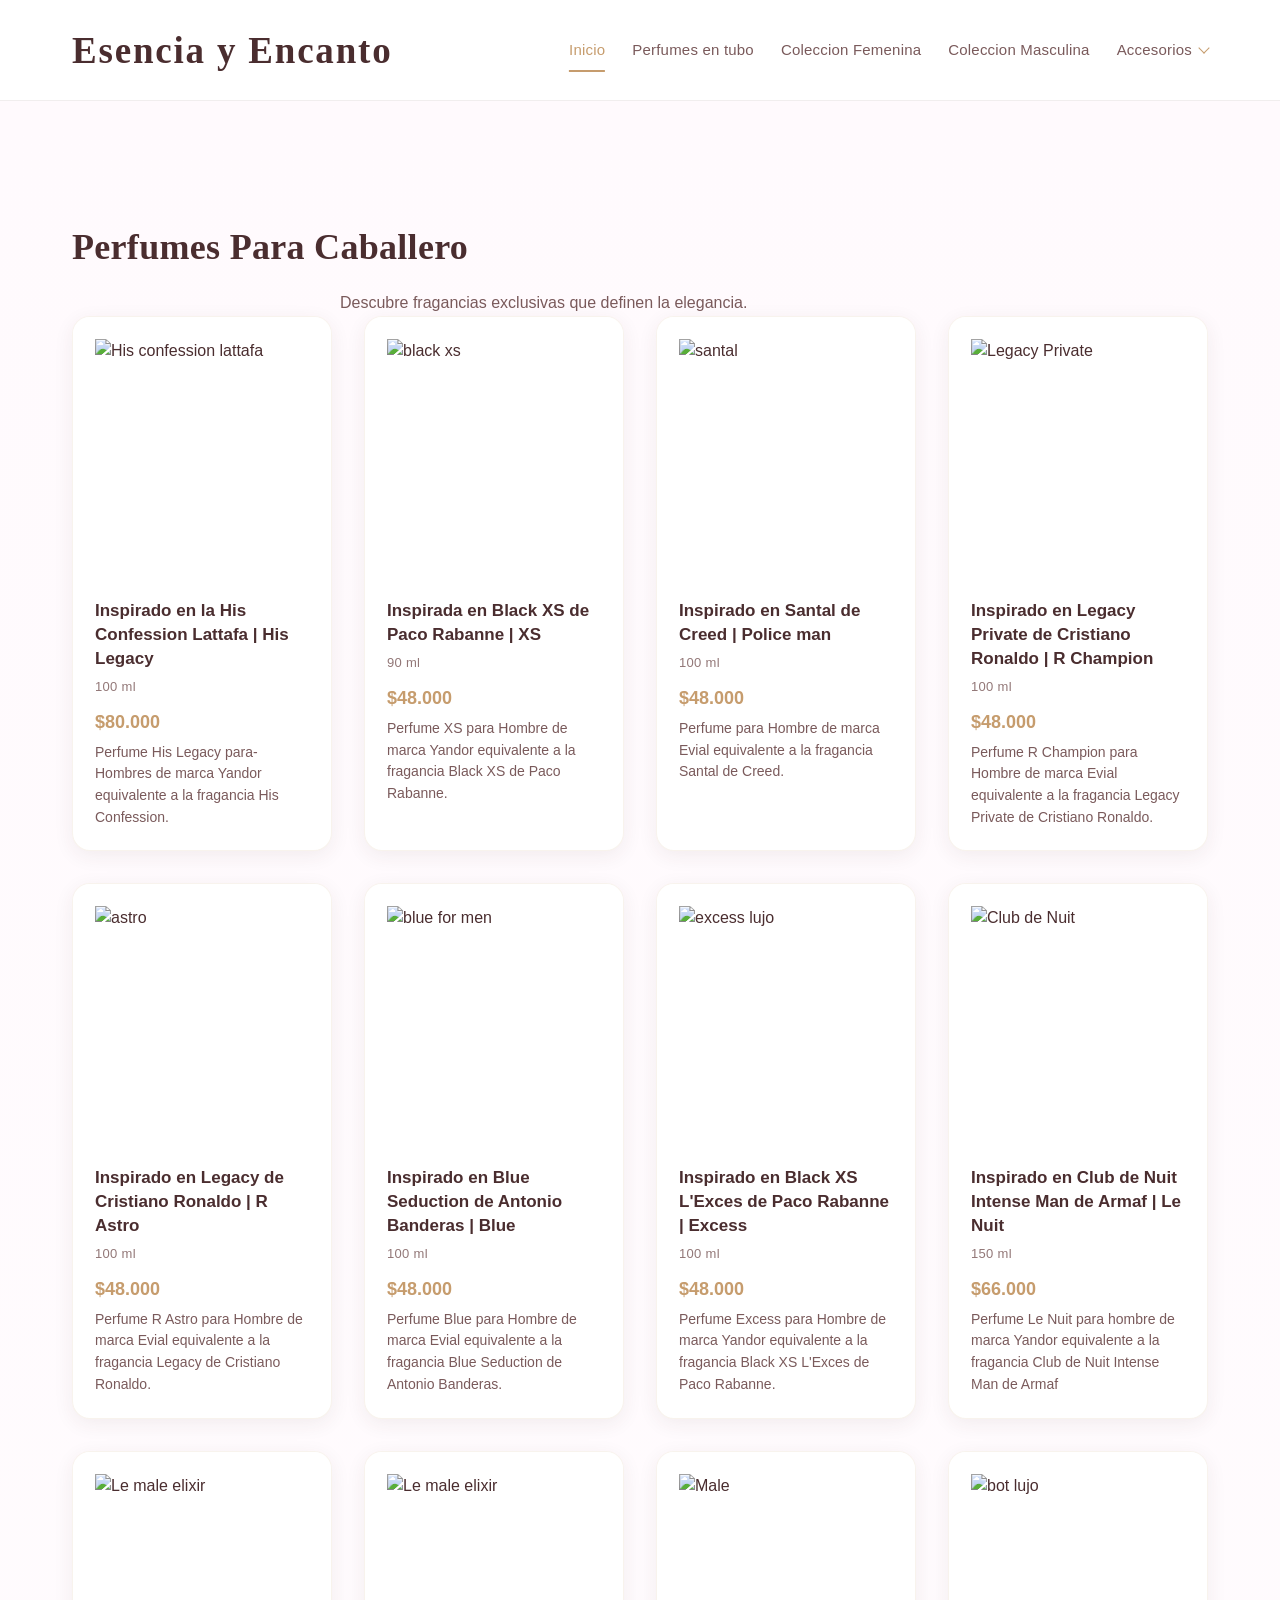
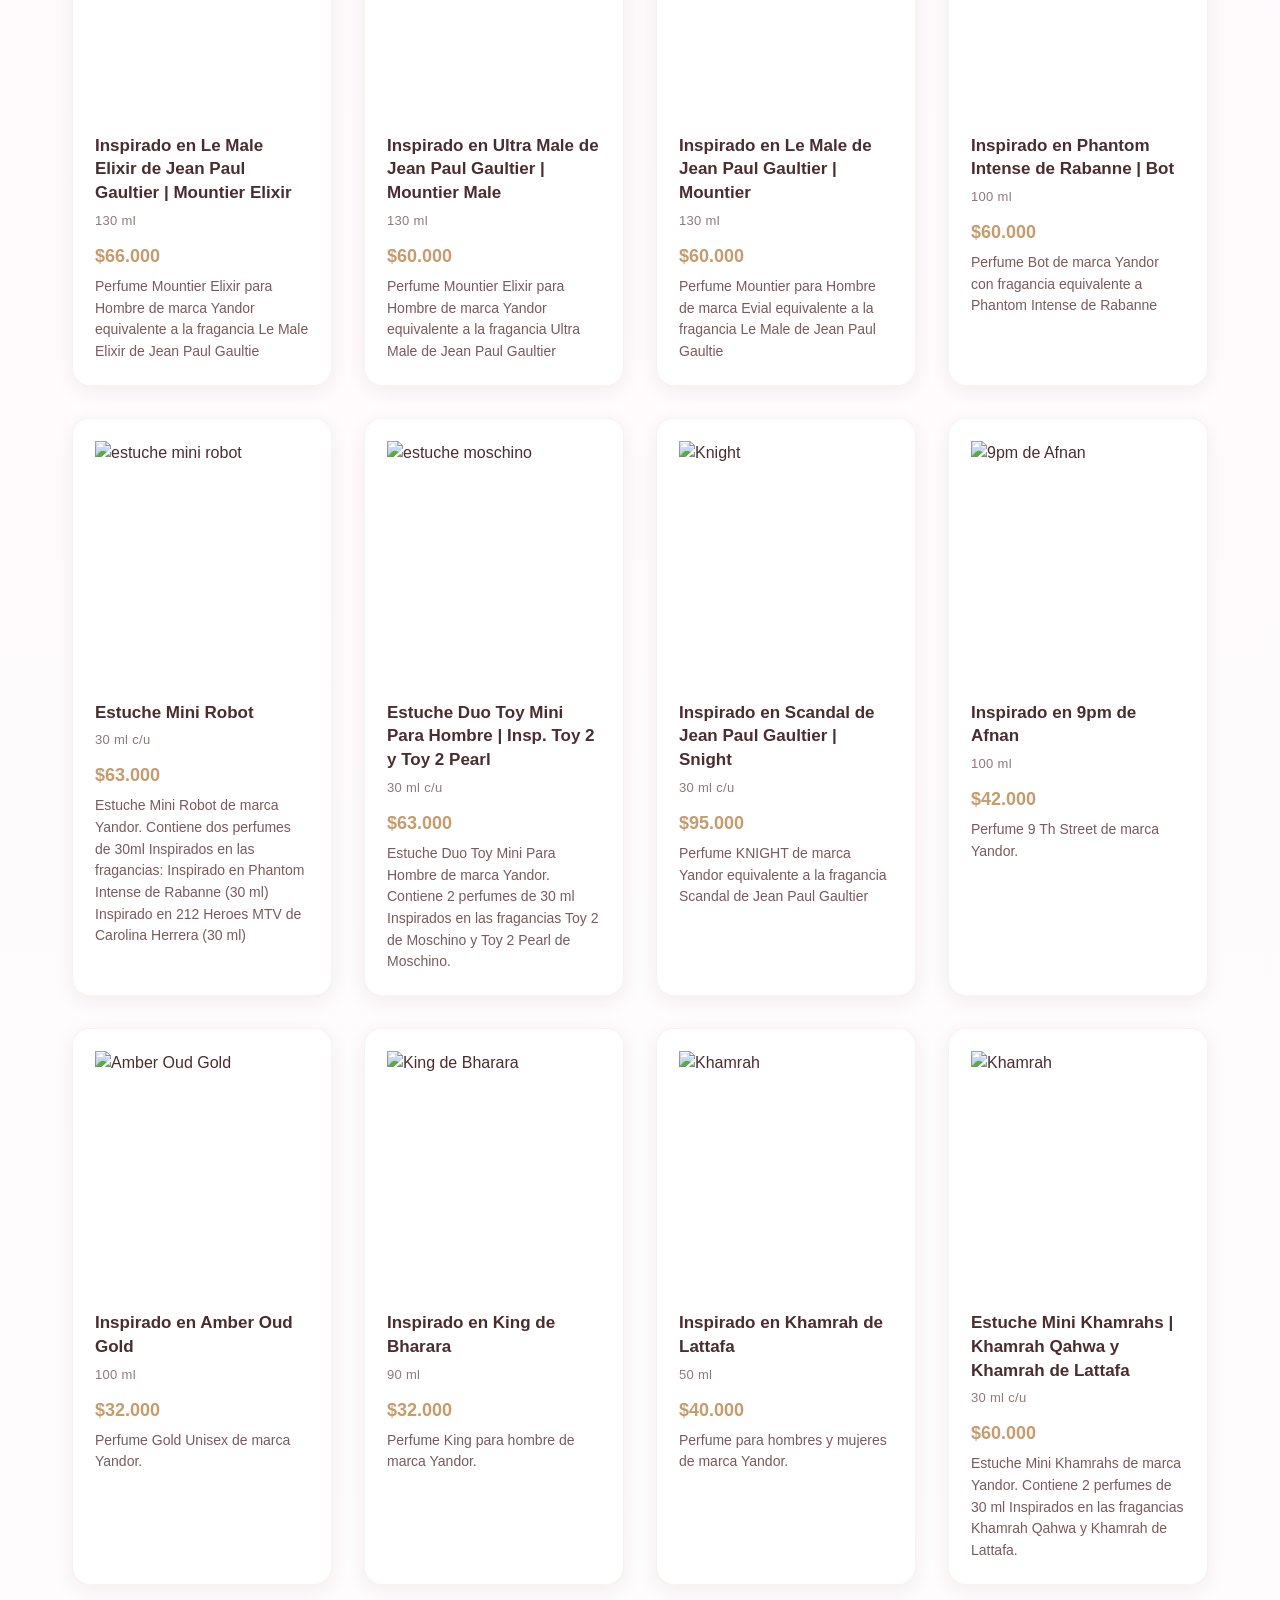
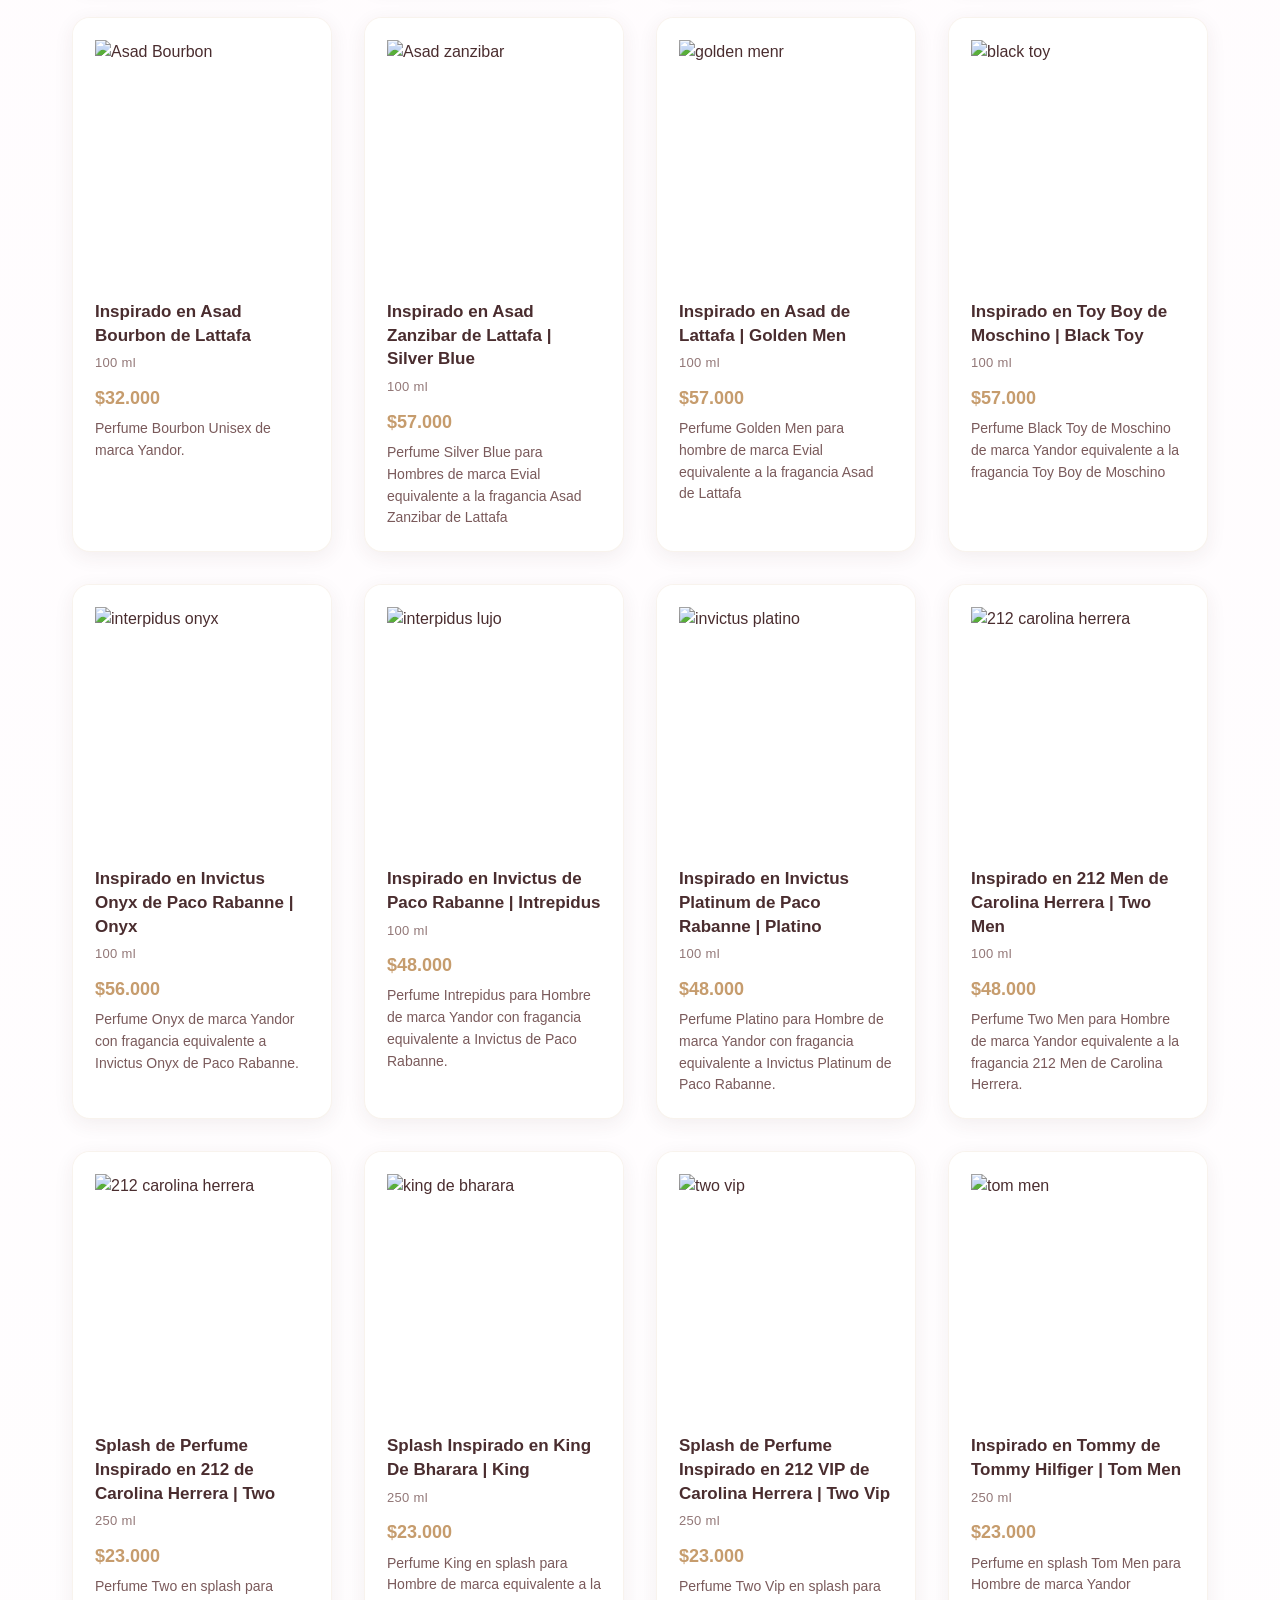
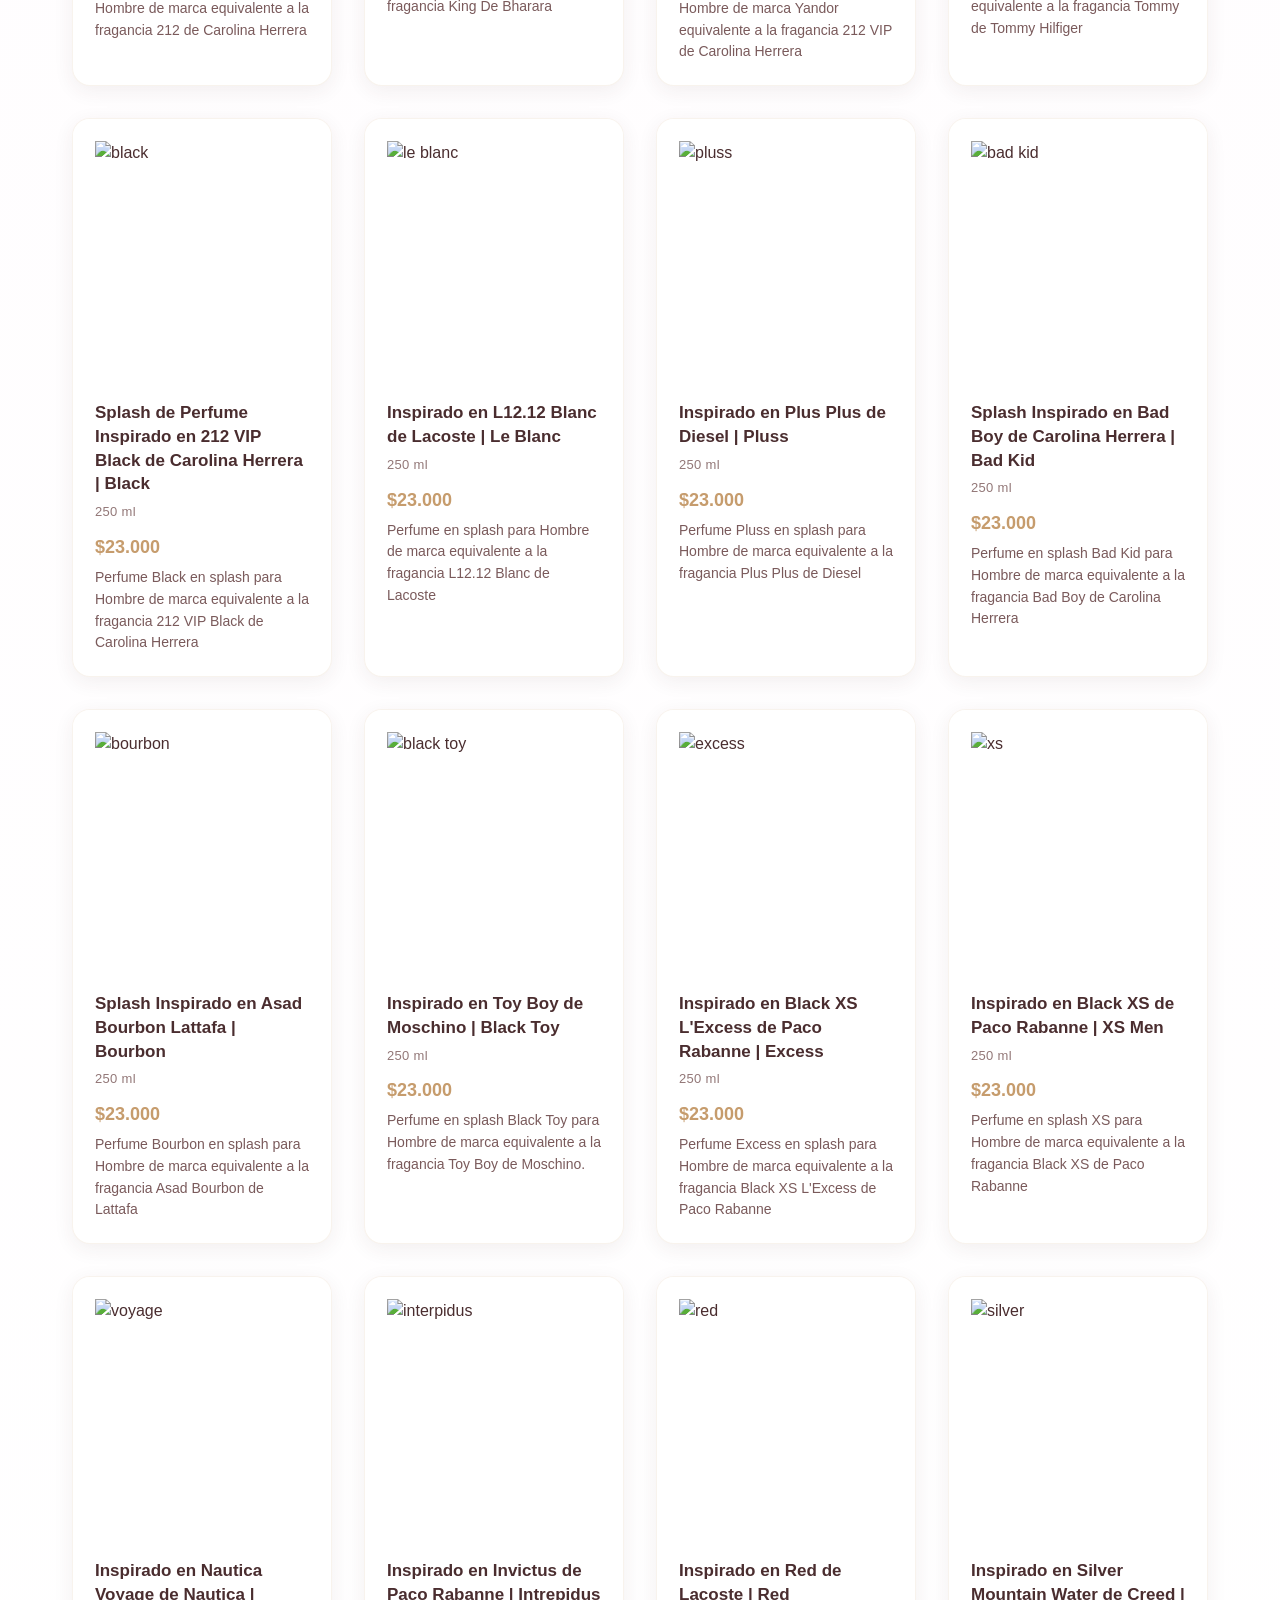
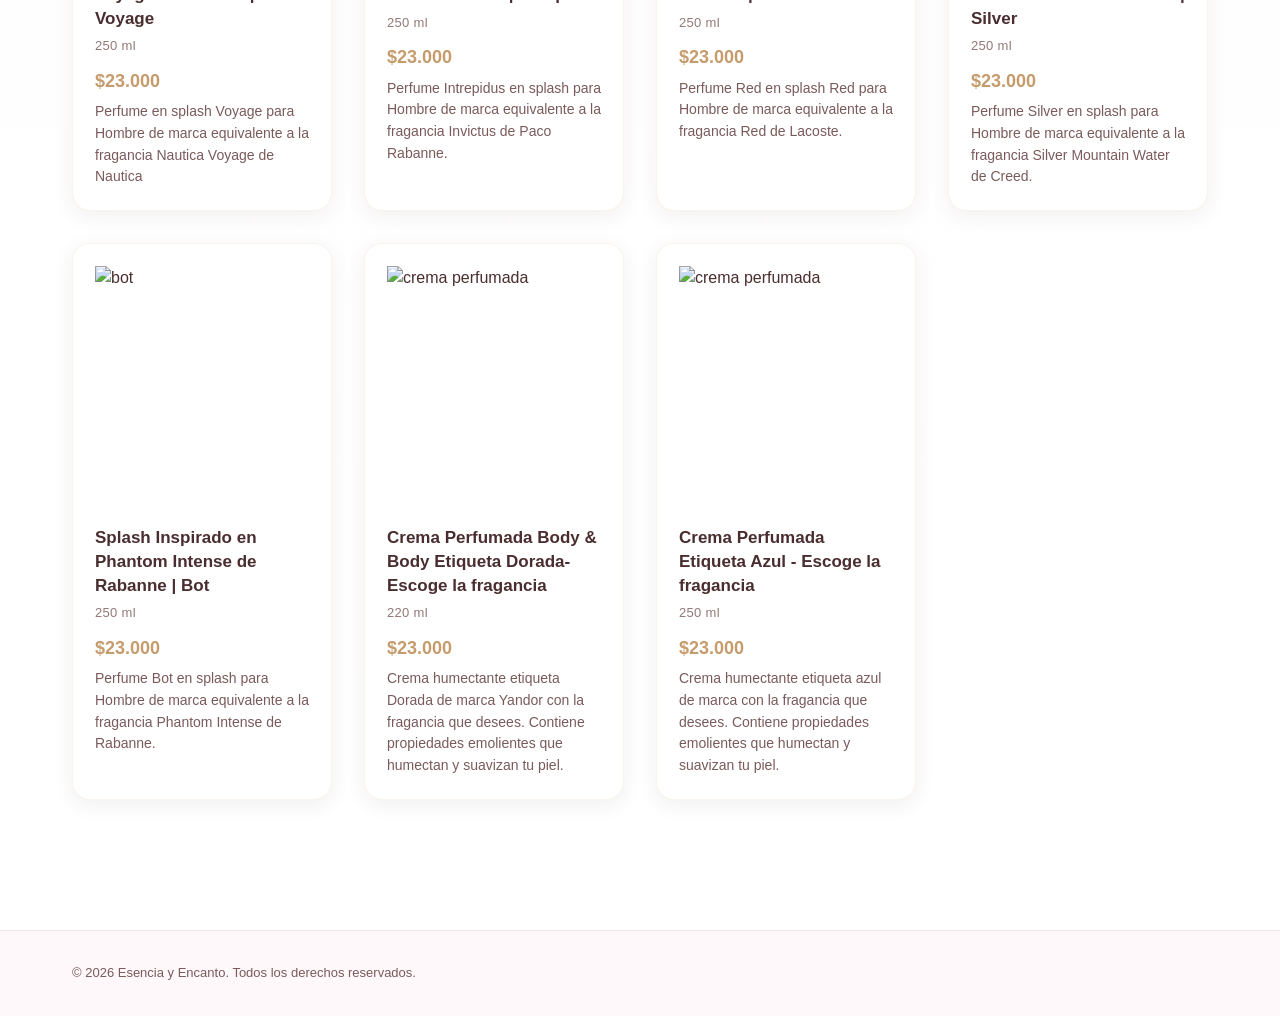
==== coleccion-masculina.html @ fd335ac1 "Add files via upload" ====
<!DOCTYPE html>
<html lang="es">
<head>
  <meta charset="UTF-8">
  <meta name="viewport" content="width=device-width, initial-scale=1.0">
  <title>Colección Masculina - Esencia y Encanto</title>
  <link rel="stylesheet" href="style.css">
</head>
<body>
<header class="site-header">

  <div class="container header-container">

    <a class="logo" href="index.html">
      Esencia y Encanto
    </a>

    <nav class="nav">

      <a href="index.html" class="active">Inicio</a>

      <a href="perfumes-tubo.html">
        Perfumes en tubo
      </a>

      <a href="coleccion-femenina.html">
        Coleccion Femenina
      </a>

      <a href="coleccion-masculina.html">
        Coleccion Masculina
      </a>

      <!-- MENÚ DESPLEGABLE DE ACCESORIOS -->
      <div class="menu-desplegable">
        <details>
          <summary>Accesorios</summary>

          <ul class="submenu">
            <li><a href="topitos.html">Topitos</a></li>
            <li><a href="cadenas.html">Cadenas</a></li>
            <li><a href="anillos.html">Anillos</a></li>
            <li><a href="earcuff.html">Earcuff</a></li>
            <li><a href="pulseras.html">Pulseras</a></li>
          </ul>
        </details>
      </div>

    </nav>

  </div>

</header>

  <section class="catalogo">
    <div class="container">
      <h2 class="section-title">Perfumes Para Caballero</h2>
      <p class="subtitle">Descubre fragancias exclusivas que definen la elegancia.</p>
      <div class="grid">


        <!-- Aquí tus tarjetas de perfumes de lujo -->

        <article class="card">
          <img src="img/hislegacy.jpg" alt="His confession lattafa">
          <div class="card-body">
            <h3>
              Inspirado en la His Confession Lattafa | His Legacy
            </h3>
            <p class="size">
              100 ml
            </p>
            <p class="price">
              $80.000
            </p>
            <p class="desc">
              Perfume His Legacy para-Hombres de marca Yandor equivalente a la fragancia His Confession. 
            </p>
          </div>
        </article>


        <article class="card">
          <img src="img/xsmen.jpg" alt="black xs">
          <div class="card-body">
            <h3>
              Inspirada en Black XS de Paco Rabanne | XS
            </h3>
            <p class="size">
              90 ml
            </p>
            <p class="price">
              $48.000
            </p>
            <p class="desc">
               Perfume XS para Hombre de marca Yandor equivalente a la fragancia Black XS de Paco Rabanne.
            </p>
          </div>
        </article>        


        <article class="card">
          <img src="img/santal.jpg" alt="santal">
          <div class="card-body">
            <h3>
              Inspirado en Santal de Creed | Police man
            </h3>
            <p class="size">
              100 ml
            </p>
            <p class="price">
              $48.000
            </p>
            <p class="desc">
              Perfume para Hombre de marca Evial equivalente a la fragancia Santal de Creed.
            </p>
          </div>
        </article> 


        <article class="card">
          <img src="img/champion.jpg" alt="Legacy Private">
          <div class="card-body">
            <h3>
              Inspirado en Legacy Private de Cristiano Ronaldo | R Champion
            </h3>
            <p class="size">
              100 ml
            </p>
            <p class="price">
              $48.000
            </p>
            <p class="desc">
              Perfume R Champion para Hombre de marca Evial equivalente a la fragancia Legacy Private de Cristiano Ronaldo.
            </p>
          </div>
        </article>     
        
        
        <article class="card">
          <img src="img/astro.jpg" alt="astro">
          <div class="card-body">
            <h3>
              Inspirado en Legacy de Cristiano Ronaldo | R Astro
            </h3>
            <p class="size">
              100 ml
            </p>
            <p class="price">
              $48.000
            </p>
            <p class="desc">
              Perfume R Astro para Hombre de marca Evial equivalente a la fragancia Legacy de Cristiano Ronaldo.
            </p>
          </div>
        </article> 


        <article class="card">
          <img src="img/blueformen.jpg" alt="blue for men">
          <div class="card-body">
            <h3>
              Inspirado en Blue Seduction de Antonio Banderas | Blue
            </h3>
            <p class="size">
              100 ml
            </p>
            <p class="price">
              $48.000
            </p>
            <p class="desc">
              Perfume Blue para Hombre de marca Evial equivalente a la fragancia Blue Seduction de Antonio Banderas.
            </p>
          </div>
        </article>         


        <article class="card">
          <img src="img/excesslujo.jpg" alt="excess lujo">
          <div class="card-body">
            <h3>
              Inspirado en Black XS L'Exces de Paco Rabanne | Excess
            </h3>
            <p class="size">
              100 ml
            </p>
            <p class="price">
              $48.000
            </p>
            <p class="desc">
              Perfume Excess para Hombre de marca Yandor equivalente a la fragancia Black XS L'Exces de Paco Rabanne.
            </p>
          </div>
        </article>          


        <article class="card">
          <img src="img/lenuit.jpg" alt="Club de Nuit">
          <div class="card-body">
            <h3>
              Inspirado en Club de Nuit Intense Man de Armaf | Le Nuit
            </h3>
            <p class="size">
              150 ml
            </p>
            <p class="price">
              $66.000
            </p>
            <p class="desc">
              Perfume Le Nuit para hombre de marca Yandor equivalente a la fragancia Club de Nuit Intense Man de Armaf 
            </p>
          </div>
        </article>        


        <article class="card">
          <img src="img/mountierelixir.jpg" alt="Le male elixir">
          <div class="card-body">
            <h3>
              Inspirado en Le Male Elixir de Jean Paul Gaultier | Mountier Elixir
            </h3>
            <p class="size">
              130 ml
            </p>
            <p class="price">
              $66.000
            </p>
            <p class="desc">
              Perfume Mountier Elixir para Hombre de marca Yandor equivalente a la fragancia Le Male Elixir de Jean Paul Gaultie
            </p>
          </div>
        </article>  


        <article class="card">
          <img src="img/mountier.jpg" alt="Le male elixir">
          <div class="card-body">
            <h3>
              Inspirado en Ultra Male de Jean Paul Gaultier | Mountier Male
            </h3>
            <p class="size">
              130 ml
            </p>
            <p class="price">
              $60.000
            </p>
            <p class="desc">
              Perfume Mountier Elixir para Hombre de marca Yandor equivalente a la fragancia Ultra Male de Jean Paul Gaultier
            </p>
          </div>
        </article>


        <article class="card">
          <img src="img/male.jpg" alt="Male">
          <div class="card-body">
            <h3>
              Inspirado en Le Male de Jean Paul Gaultier | Mountier
            </h3>
            <p class="size">
              130 ml
            </p>
            <p class="price">
              $60.000
            </p>
            <p class="desc">
              Perfume Mountier para Hombre de marca Evial equivalente a la fragancia Le Male de Jean Paul Gaultie 
            </p>
          </div>
        </article>


        <article class="card">
          <img src="img/botlujo.jpg" alt="bot lujo">
          <div class="card-body">
            <h3>
              Inspirado en Phantom Intense de Rabanne | Bot
            </h3>
            <p class="size">
              100 ml
            </p>
            <p class="price">
              $60.000
            </p>
            <p class="desc">
              Perfume Bot de marca Yandor con fragancia equivalente a Phantom Intense de Rabanne 
            </p>
          </div>
        </article> 



        <article class="card">
          <img src="img/byte.jpg" alt="estuche mini robot">
          <div class="card-body">
            <h3>
              Estuche Mini Robot 
            </h3>
            <p class="size">
              30 ml c/u
            </p>
            <p class="price">
              $63.000
            </p>
            <p class="desc">
              Estuche Mini Robot de marca Yandor. Contiene dos perfumes de 30ml Inspirados en las fragancias: Inspirado en Phantom Intense de Rabanne (30 ml) Inspirado en 212 Heroes MTV de Carolina Herrera (30 ml) 
            </p>
          </div>
        </article> 
        
        
        <article class="card">
          <img src="img/estuchemoschino.jpg" alt="estuche moschino">
          <div class="card-body">
            <h3>
              Estuche Duo Toy Mini Para Hombre | Insp. Toy 2 y Toy 2 Pearl
            </h3>
            <p class="size">
              30 ml c/u
            </p>
            <p class="price">
              $63.000
            </p>
            <p class="desc">
              Estuche Duo Toy Mini Para Hombre de marca Yandor. Contiene 2 perfumes de 30 ml Inspirados en las fragancias Toy 2 de Moschino y Toy 2 Pearl de Moschino.  
            </p>
          </div>
        </article>         


        <article class="card">
          <img src="img/knight.jpg" alt="Knight">
          <div class="card-body">
            <h3>
              Inspirado en Scandal de Jean Paul Gaultier | Snight
            </h3>
            <p class="size">
              30 ml c/u
            </p>
            <p class="price">
              $95.000
            </p>
            <p class="desc">
              Perfume KNIGHT de marca Yandor equivalente a la fragancia Scandal de Jean Paul Gaultier
            </p>
          </div>
        </article>  


        <article class="card">
          <img src="img/9th2.jpg" alt="9pm de Afnan">
          <div class="card-body">
            <h3>
              Inspirado en 9pm de Afnan
            </h3>
            <p class="size">
              100 ml
            </p>
            <p class="price">
              $42.000
            </p>
            <p class="desc">
              Perfume 9 Th Street de marca Yandor.
            </p>
          </div>
        </article>

        <article class="card">
          <img src="img/gold.jpg" alt="Amber Oud Gold">
          <div class="card-body">
            <h3>
              Inspirado en Amber Oud Gold
            </h3>
            <p class="size">
              100 ml
            </p>
            <p class="price">
              $32.000
            </p>
            <p class="desc">
              Perfume Gold Unisex de marca Yandor.
            </p>
          </div>
        </article>

        <article class="card">
          <img src="img/king.jpg" alt="King de Bharara">
          <div class="card-body">
            <h3>
              Inspirado en King de Bharara
            </h3>
            <p class="size">
              90 ml
            </p>
            <p class="price">
              $32.000
            </p>
            <p class="desc">
              Perfume King para hombre de marca Yandor.
            </p>
          </div>
        </article>


        <article class="card">
          <img src="img/Khamrah.jpg" alt="Khamrah">
          <div class="card-body">
            <h3>
              Inspirado en Khamrah de Lattafa
            </h3>
            <p class="size">
              50 ml
            </p>
            <p class="price">
              $40.000
            </p>
            <p class="desc">
              Perfume para hombres y mujeres de marca Yandor.
            </p>
          </div>
        </article>


        <article class="card">
          <img src="img/minikhmarahs.jpg" alt="Khamrah">
          <div class="card-body">
            <h3>
              Estuche Mini Khamrahs  | Khamrah Qahwa y Khamrah de Lattafa
            </h3>
            <p class="size">
              30 ml c/u
            </p>
            <p class="price">
              $60.000
            </p>
            <p class="desc">
              Estuche Mini Khamrahs de marca Yandor. Contiene 2 perfumes de 30 ml Inspirados en las fragancias Khamrah Qahwa y Khamrah de Lattafa.
            </p>
          </div>
        </article>

        <article class="card">
          <img src="img/bourbon.jpg" alt="Asad Bourbon">
          <div class="card-body">
            <h3>
              Inspirado en Asad Bourbon de Lattafa
            </h3>
            <p class="size">
              100 ml
            </p>
            <p class="price">
              $32.000
            </p>
            <p class="desc">
              Perfume Bourbon Unisex de marca Yandor.
            </p>
          </div>
        </article>


        <article class="card">
          <img src="img/asadazul.jpg" alt="Asad zanzibar">
          <div class="card-body">
            <h3>
              Inspirado en Asad Zanzibar de Lattafa  | Silver Blue
            </h3>
            <p class="size">
              100 ml
            </p>
            <p class="price">
              $57.000
            </p>
            <p class="desc">
              Perfume Silver Blue para Hombres de marca Evial equivalente a la fragancia Asad Zanzibar de Lattafa 
            </p>
          </div>
        </article>


        <article class="card">
          <img src="img/goldenmen.jpg" alt="golden menr">
          <div class="card-body">
            <h3>
              Inspirado en Asad de Lattafa | Golden Men
            </h3>
            <p class="size">
              100 ml
            </p>
            <p class="price">
              $57.000
            </p>
            <p class="desc">
              Perfume Golden Men para hombre de marca Evial equivalente a la fragancia Asad de Lattafa 
            </p>
          </div>
        </article>


        <article class="card">
          <img src="img/blacktoy.jpg" alt="black toy">
          <div class="card-body">
            <h3>
              Inspirado en Toy Boy de Moschino | Black Toy
            </h3>
            <p class="size">
              100 ml
            </p>
            <p class="price">
              $57.000
            </p>
            <p class="desc">
              Perfume Black Toy de Moschino de marca Yandor equivalente a la fragancia Toy Boy de Moschino
            </p>
          </div>
        </article>        



        <article class="card">
          <img src="img/interpidusonyx.jpg" alt="interpidus onyx">
          <div class="card-body">
            <h3>
              Inspirado en Invictus Onyx de Paco Rabanne | Onyx
            </h3>
            <p class="size">
              100 ml
            </p>
            <p class="price">
              $56.000
            </p>
            <p class="desc">
              Perfume Onyx de marca Yandor con fragancia equivalente a Invictus Onyx de Paco Rabanne.
            </p>
          </div>
        </article>   


        <article class="card">
          <img src="img/interpiduslujo.jpg" alt="interpidus lujo">
          <div class="card-body">
            <h3>
              Inspirado en Invictus de Paco Rabanne | Intrepidus
            </h3>
            <p class="size">
              100 ml
            </p>
            <p class="price">
              $48.000
            </p>
            <p class="desc">
              Perfume Intrepidus para Hombre de marca Yandor con fragancia equivalente a Invictus de Paco Rabanne.
            </p>
          </div>
        </article> 




        <article class="card">
          <img src="img/invictusplatino.jpg" alt="invictus platino">
          <div class="card-body">
            <h3>
              Inspirado en Invictus Platinum de Paco Rabanne | Platino
            </h3>
            <p class="size">
              100 ml
            </p>
            <p class="price">
              $48.000
            </p>
            <p class="desc">
              Perfume Platino para Hombre de marca Yandor con fragancia equivalente a Invictus Platinum de Paco Rabanne. 
            </p>
          </div>
        </article>     
        
        
        <article class="card">
          <img src="img/212carolinaherrera.jpg" alt="212 carolina herrera">
          <div class="card-body">
            <h3>
              Inspirado en 212 Men de Carolina Herrera | Two Men
            </h3>
            <p class="size">
              100 ml
            </p>
            <p class="price">
              $48.000
            </p>
            <p class="desc">
              Perfume Two Men para Hombre de marca Yandor equivalente a la fragancia 212 Men de Carolina Herrera.
            </p>
          </div>
        </article>         


        <article class="card">
          <img src="img/splash212.jpg" alt="212 carolina herrera">
          <div class="card-body">
            <h3>
              Splash de Perfume Inspirado en 212 de Carolina Herrera | Two
            </h3>
            <p class="size">
              250 ml
            </p>
            <p class="price">
              $23.000
            </p>
            <p class="desc">
              Perfume Two en splash para Hombre de marca equivalente a la fragancia 212 de Carolina Herrera 
            </p>
          </div>
        </article>  



        <article class="card">
          <img src="img/splashking.jpg" alt="king de bharara">
          <div class="card-body">
            <h3>
              Splash Inspirado en King De Bharara | King
            </h3>
            <p class="size">
              250 ml
            </p>
            <p class="price">
              $23.000
            </p>
            <p class="desc">
              Perfume King en splash para Hombre de marca equivalente a la fragancia King De Bharara
            </p>
          </div>
        </article>  


        <article class="card">
          <img src="img/splashtwovip.jpg" alt="two vip">
          <div class="card-body">
            <h3>
              Splash de Perfume Inspirado en 212 VIP de Carolina Herrera | Two Vip
            </h3>
            <p class="size">
              250 ml
            </p>
            <p class="price">
              $23.000
            </p>
            <p class="desc">
              Perfume Two Vip en splash para Hombre de marca Yandor equivalente a la fragancia 212 VIP de Carolina Herrera 
            </p>
          </div>
        </article>  


        <article class="card">
          <img src="img/splashtom.jpg" alt="tom men">
          <div class="card-body">
            <h3>
              Inspirado en Tommy de Tommy Hilfiger | Tom Men
            </h3>
            <p class="size">
              250 ml
            </p>
            <p class="price">
              $23.000
            </p>
            <p class="desc">
              Perfume en splash Tom Men para Hombre de marca Yandor equivalente a la fragancia Tommy de Tommy Hilfiger
            </p>
          </div>
        </article>          



        <article class="card">
          <img src="img/splashblack.jpg" alt="black">
          <div class="card-body">
            <h3>
              Splash de Perfume Inspirado en 212 VIP Black de Carolina Herrera | Black
            </h3>
            <p class="size">
              250 ml
            </p>
            <p class="price">
              $23.000
            </p>
            <p class="desc">  
              Perfume Black en splash para Hombre de marca equivalente a la fragancia 212 VIP Black de Carolina Herrera
            </p>
          </div>
        </article>      
        
        
        <article class="card">
          <img src="img/splashleblanc.jpg" alt="le blanc">
          <div class="card-body">
            <h3>
              Inspirado en L12.12 Blanc de Lacoste | Le Blanc
            </h3>
            <p class="size">
              250 ml
            </p>
            <p class="price">
              $23.000
            </p>
            <p class="desc">  
              Perfume en splash para Hombre de marca equivalente a la fragancia L12.12 Blanc de Lacoste
            </p>
          </div>
        </article>       
        
        
        <article class="card">
          <img src="img/splashpluss.jpg" alt="pluss">
          <div class="card-body">
            <h3>
              Inspirado en Plus Plus de Diesel | Pluss
            </h3>
            <p class="size">
              250 ml
            </p>
            <p class="price">
              $23.000
            </p>
            <p class="desc">  
              Perfume Pluss en splash para Hombre de marca equivalente a la fragancia Plus Plus de Diesel
            </p>
          </div>
        </article>      
        
        

        <article class="card">
          <img src="img/splashbadkid.jpg" alt="bad kid">
          <div class="card-body">
            <h3>
              Splash Inspirado en Bad Boy de Carolina Herrera | Bad Kid
            </h3>
            <p class="size">
              250 ml
            </p>
            <p class="price">
              $23.000
            </p>
            <p class="desc">  
              Perfume en splash Bad Kid para Hombre de marca equivalente a la fragancia Bad Boy de Carolina Herrera 
            </p>
          </div>
        </article>        


        <article class="card">
          <img src="img/splashburbon.jpg" alt="bourbon">
          <div class="card-body">
            <h3>
              Splash Inspirado en Asad Bourbon Lattafa | Bourbon
            </h3>
            <p class="size">
              250 ml
            </p>
            <p class="price">
              $23.000
            </p>
            <p class="desc">  
              Perfume Bourbon en splash para Hombre de marca equivalente a la fragancia Asad Bourbon de Lattafa
            </p>
          </div>
        </article> 


        <article class="card">
          <img src="img/splashblacktoy.jpg" alt="black toy">
          <div class="card-body">
            <h3>
              Inspirado en Toy Boy de Moschino | Black Toy
            </h3>
            <p class="size">
              250 ml
            </p>
            <p class="price">
              $23.000
            </p>
            <p class="desc">  
              Perfume en splash Black Toy para Hombre de marca equivalente a la fragancia Toy Boy de Moschino. 
            </p>
          </div>
        </article> 
        
        
        <article class="card">
          <img src="img/splashexcess.jpg" alt="excess">
          <div class="card-body">
            <h3>
              Inspirado en Black XS L'Excess de Paco Rabanne | Excess
            </h3>
            <p class="size">
              250 ml
            </p>
            <p class="price">
              $23.000
            </p>
            <p class="desc">  
              Perfume Excess en splash para Hombre de marca equivalente a la fragancia Black XS L'Excess de Paco Rabanne
            </p>
          </div>
        </article>     
        
        

        <article class="card">
          <img src="img/splashxs.jpg" alt="xs">
          <div class="card-body">
            <h3>
              Inspirado en Black XS de Paco Rabanne | XS Men
            </h3>
            <p class="size">
              250 ml
            </p>
            <p class="price">
              $23.000
            </p>
            <p class="desc">  
              Perfume en splash XS para Hombre de marca equivalente a la fragancia Black XS de Paco Rabanne 
            </p>
          </div>
        </article>          



        <article class="card">
          <img src="img/splashvoyage.jpg" alt="voyage">
          <div class="card-body">
            <h3>
              Inspirado en Nautica Voyage de Nautica | Voyage
            </h3>
            <p class="size">
              250 ml
            </p>
            <p class="price">
              $23.000
            </p>
            <p class="desc">  
              Perfume en splash Voyage para Hombre de marca equivalente a la fragancia Nautica Voyage de Nautica
            </p>
          </div>
        </article>         
        
        
        <article class="card">
          <img src="img/splashinterpidus.jpg" alt="interpidus">
          <div class="card-body">
            <h3>
              Inspirado en Invictus de Paco Rabanne | Intrepidus
            </h3>
            <p class="size">
              250 ml
            </p>
            <p class="price">
              $23.000
            </p>
            <p class="desc">  
              Perfume Intrepidus en splash para Hombre de marca equivalente a la fragancia Invictus de Paco Rabanne.
            </p>
          </div>
        </article>    
        
        

        <article class="card">
          <img src="img/splashred.jpg" alt="red">
          <div class="card-body">
            <h3>
              Inspirado en Red de Lacoste | Red
            </h3>
            <p class="size">
              250 ml
            </p>
            <p class="price">
              $23.000
            </p>
            <p class="desc">  
              Perfume Red en splash Red para Hombre de marca equivalente a la fragancia Red de Lacoste.
            </p>
          </div>
        </article>      
        
        
        <article class="card">
          <img src="img/splashsilver.jpg" alt="silver">
          <div class="card-body">
            <h3>
              Inspirado en Silver Mountain Water de Creed | Silver
            </h3>
            <p class="size">
              250 ml
            </p>
            <p class="price">
              $23.000
            </p>
            <p class="desc">  
              Perfume Silver en splash para Hombre de marca equivalente a la fragancia Silver Mountain Water de Creed.
            </p>
          </div>
        </article>   
        
        

        <article class="card">
          <img src="img/splashbot.jpg" alt="bot">
          <div class="card-body">
            <h3>
              Splash Inspirado en Phantom Intense de Rabanne | Bot
            </h3>
            <p class="size">
              250 ml
            </p>
            <p class="price">
              $23.000
            </p>
            <p class="desc">  
              Perfume Bot en splash para Hombre de marca equivalente a la fragancia Phantom Intense de Rabanne.
            </p>
          </div>
        </article>         
        

        <article class="card">
          <img src="img/cremaperfumadahombre.jpg" alt="crema perfumada">
          <div class="card-body">
            <h3>
              Crema Perfumada Body & Body Etiqueta Dorada- Escoge la fragancia
            </h3>
            <p class="size">
              220 ml
            </p>
            <p class="price">
              $23.000
            </p>
            <p class="desc">  
              Crema humectante etiqueta Dorada de marca Yandor con la fragancia que desees. Contiene propiedades emolientes que humectan y suavizan tu piel.
            </p>
          </div>
        </article>          


        <article class="card">
          <img src="img/cremaperfumadahombreazul.jpg" alt="crema perfumada">
          <div class="card-body">
            <h3>
              Crema Perfumada Etiqueta Azul - Escoge la fragancia
            </h3>
            <p class="size">
              250 ml
            </p>
            <p class="price">
              $23.000
            </p>
            <p class="desc">  
              Crema humectante etiqueta azul de marca con la fragancia que desees. Contiene propiedades emolientes que humectan y suavizan tu piel.
            </p>
          </div>
        </article>          


      </div>
    </div>
  </section>

  <footer class="site-footer">
    <div class="container footer-grid">
      <p>&copy; 2026 Esencia y Encanto. Todos los derechos reservados.</p>
    </div>
  </footer>
</body>
</html>
---- style.css ----
/* =========================================================
   ESENCIA Y ENCANTO
   Estilo general
   Diseño elegante, femenino y profesional
========================================================= */


/* =========================================================
   VARIABLES
========================================================= */

:root {

  /* Fondos */
  --bg: #fffafc;
  --bg-soft: #fff7fa;
  --white: #ffffff;

  /* Rosados */
  --rose-1: #f8eaf0;
  --rose-2: #ffd6e8;

  /* Textos */
  --text: #4a2d2f;
  --muted: #7a5a5b;

  /* Dorados */
  --gold: #c69c6d;
  --gold-dark: #a98258;

  /* Elementos */
  --card-bg: #ffffff;
  --glass: rgba(255, 255, 255, 0.94);

  /* Layout */
  --container: 1200px;
  --radius: 18px;

}


/* =========================================================
   RESET
========================================================= */

* {
  box-sizing: border-box;
  margin: 0;
  padding: 0;
}


html {
  scroll-behavior: smooth;
}


body {

  font-family:
    "Helvetica Neue",
    Arial,
    sans-serif;

  background:
    linear-gradient(
      180deg,
      var(--bg),
      #ffffff
    );

  color: var(--text);

  line-height: 1.45;

  -webkit-font-smoothing: antialiased;

}


/* =========================================================
   SELECCIÓN DE TEXTO
========================================================= */

::selection {
  background: var(--rose-2);
  color: var(--text);
}


/* =========================================================
   CONTAINER
========================================================= */

.container {

  max-width: var(--container);

  margin: 0 auto;

  padding:
    0 32px;

}


/* =========================================================
   HEADER
========================================================= */

.site-header {

  background:
    rgba(255, 255, 255, 0.94);

  position: sticky;

  top: 0;

  z-index: 50;

  backdrop-filter: blur(12px);

  -webkit-backdrop-filter: blur(12px);

  border-bottom:
    1px solid rgba(74, 45, 47, 0.08);

  transition:
    background 0.3s ease,
    box-shadow 0.3s ease;

}


/* =========================================================
   HEADER CONTAINER
========================================================= */

.header-container {

  min-height: 100px;

  display: flex;

  align-items: center;

  justify-content: space-between;

  gap: 65px;

}


/* =========================================================
   NOMBRE DE LA MARCA
========================================================= */

.logo {

  display: inline-block;

  font-family:
    Georgia,
    "Times New Roman",
    serif;

  font-size: 37px;

  font-weight: 700;

  color: var(--text);

  text-decoration: none;

  letter-spacing: 1.8px;

  white-space: nowrap;

  line-height: 1;

  transition:
    color 0.3s ease,
    transform 0.3s ease;

}


.logo:hover {

  color: var(--gold);

  transform:
    translateY(-1px);

}


/* =========================================================
   NAVEGACIÓN
========================================================= */

.nav {

  display: flex;

  align-items: center;

  justify-content: flex-end;

  flex: 1;

  gap: 27px;

  white-space: nowrap;

}


.nav a {

  position: relative;

  text-decoration: none;

  color: var(--muted);

  font-weight: 500;

  font-size: 15px;

  letter-spacing: 0.2px;

  padding:
    8px 0;

  transition:
    color 0.3s ease;

}


/* Línea dorada debajo del menú */

.nav a::after {

  content: "";

  position: absolute;

  left: 50%;

  bottom: -3px;

  width: 0;

  height: 2px;

  background:
    var(--gold);

  transform:
    translateX(-50%);

  transition:
    width 0.3s ease;

}


.nav a:hover {

  color:
    var(--gold);

}


.nav a:hover::after {

  width: 100%;

}


/* Elemento activo */

.nav a.active {

  color:
    var(--gold);

}


.nav a.active::after {

  width: 100%;

}


/* =========================================================
   HERO
========================================================= */

.hero {

  padding:
    115px 0 135px;

}


.hero-grid {

  display: grid;

  grid-template-columns:
    1fr 440px;

  gap: 75px;

  align-items: center;

}


.hero-content {

  max-width: 620px;

}


/* Texto pequeño superior */

.hero-tag {

  display: inline-block;

  margin-bottom: 18px;

  color:
    var(--gold);

  font-size: 13px;

  font-weight: 700;

  letter-spacing: 3px;

}


/* Título principal */

.hero-content h1 {

  font-family:
    Georgia,
    serif;

  font-size: 50px;

  line-height: 1.15;

  margin-bottom: 25px;

  color:
    var(--text);

  letter-spacing: -0.5px;

}


/* Descripción */

.hero-content p {

  margin-bottom: 32px;

  color:
    var(--muted);

  font-size: 17px;

  line-height: 1.7;

  max-width: 540px;

}


/* Imagen principal */

.hero-image img {

  width: 100%;

  display: block;

  border-radius: 20px;

  box-shadow:
    0 20px 50px
    rgba(74, 45, 47, 0.14);

}


/* =========================================================
   BOTÓN PRINCIPAL
========================================================= */

.btn-primary {

  display: inline-block;

  background:
    linear-gradient(
      90deg,
      var(--gold),
      #d9b77a
    );

  color:
    white;

  padding:
    14px 28px;

  border-radius:
    10px;

  text-decoration:
    none;

  border:
    none;

  font-weight:
    600;

  font-size:
    15px;

  letter-spacing:
    0.2px;

  box-shadow:
    0 7px 20px
    rgba(198, 156, 109, 0.20);

  transition:
    transform 0.25s ease,
    box-shadow 0.25s ease;

}


.btn-primary:hover {

  transform:
    translateY(-3px);

  box-shadow:
    0 12px 28px
    rgba(198, 156, 109, 0.28);

}


/* =========================================================
   CATÁLOGO
========================================================= */

.catalogo {

  padding:
    120px 0 130px;

  background:
    linear-gradient(
      180deg,
      #fffafd 0%,
      #ffffff 100%
    );

}


/* =========================================================
   ENCABEZADO DE SECCIÓN
========================================================= */

.section-heading {

  text-align:
    center;

  max-width:
    720px;

  margin:
    0 auto 60px;

}


/* Texto pequeño */

.section-tag {

  display:
    block;

  margin-bottom:
    14px;

  color:
    var(--gold);

  font-size:
    12px;

  font-weight:
    700;

  letter-spacing:
    3px;

}


/* Título de sección */

.section-title {

  font-family:
    Georgia,
    serif;

  font-size:
    36px;

  margin:
    0 0 16px;

  color:
    var(--text);

  letter-spacing:
    0.3px;

}


/* Subtítulo */

.subtitle {

  color:
    var(--muted);

  font-size:
    16px;

  line-height:
    1.7;

  max-width:
    600px;

  margin:
    0 auto;

}


/* =========================================================
   GRID DE PRODUCTOS
========================================================= */

.grid {

  display:
    grid;

  grid-template-columns:
    repeat(
      auto-fill,
      minmax(250px, 1fr)
    );

  gap:
    32px;

}


/* =========================================================
   TARJETAS DE PRODUCTOS
========================================================= */

.card {

  background:
    var(--card-bg);

  border-radius:
    18px;

  overflow:
    hidden;

  box-shadow:
    0 5px 20px
    rgba(74, 45, 47, 0.07);

  border:
    1px solid
    rgba(198, 156, 109, 0.12);

  transition:
    transform 0.3s ease,
    box-shadow 0.3s ease;

}


/* Efecto al pasar el mouse */

.card:hover {

  transform:
    translateY(-8px);

  box-shadow:
    0 16px 35px
    rgba(74, 45, 47, 0.13);

}


/* =========================================================
   IMAGEN DE PRODUCTO
========================================================= */

.card img {

  width:
    100%;

  height:
    260px;

  object-fit:
    contain;

  background:
    #ffffff;

  padding:
    22px;

  display:
    block;

}


/* =========================================================
   INFORMACIÓN DE PRODUCTO
========================================================= */

.card-body {

  padding:
    22px;

  display:
    flex;

  flex-direction:
    column;

  gap:
    7px;

}


/* Nombre */

.card-body h3 {

  font-size:
    17px;

  line-height:
    1.4;

  font-weight:
    700;

  color:
    var(--text);

}


/* Tamaño */

.size {

  color:
    #927777;

  font-size:
    13px;

  letter-spacing:
    0.3px;

}


/* Precio */

.price {

  color:
    var(--gold);

  font-weight:
    700;

  font-size:
    18px;

  margin-top:
    5px;

}


/* Descripción */

.desc {

  color:
    var(--muted);

  font-size:
    14px;

  line-height:
    1.55;

}


/* =========================================================
   FOOTER
========================================================= */

.site-footer {

  padding:
    32px 0;

  background:
    #fff8fb;

  color:
    var(--muted);

  border-top:
    1px solid
    rgba(74, 45, 47, 0.07);

}


/* =========================================================
   FOOTER GRID
========================================================= */

.footer-grid {

  display:
    flex;

  align-items:
    center;

  justify-content:
    space-between;

  gap:
    25px;

}


/* Texto */

.footer-grid p {

  font-size:
    13px;

  line-height:
    1.6;

}


/* Enlaces */

.footer-grid a {

  color:
    var(--muted);

  text-decoration:
    none;

  margin-left:
    18px;

  font-size:
    14px;

  transition:
    color 0.3s ease;

}


.footer-grid a:hover {

  color:
    var(--gold);

}


/* =========================================================
   RESPONSIVE
   TABLETS GRANDES
========================================================= */

@media (max-width: 1100px) {

  .header-container {

    gap:
      30px;

  }


  .logo {

    font-size:
      31px;

  }


  .nav {

    gap:
      17px;

  }


  .nav a {

    font-size:
      13px;

  }


  .hero-grid {

    grid-template-columns:
      1fr 400px;

    gap:
      50px;

  }


  .hero-content h1 {

    font-size:
      45px;

  }

}


/* =========================================================
   RESPONSIVE
   TABLETS
========================================================= */

@media (max-width: 900px) {

  /* HEADER */

  .header-container {

    flex-direction:
      column;

    min-height:
      auto;

    padding-top:
      22px;

    padding-bottom:
      20px;

    gap:
      20px;

  }


  .logo {

    font-size:
      34px;

  }


  /* NAV */

  .nav {

    width:
      100%;

    overflow-x:
      auto;

    justify-content:
      flex-start;

    gap:
      22px;

    padding:
      5px 5px 10px;

    scrollbar-width:
      thin;

  }


  .nav a {

    flex:
      0 0 auto;

    font-size:
      14px;

  }


  /* HERO */

  .hero {

    padding:
      80px 0 100px;

  }


  .hero-grid {

    grid-template-columns:
      1fr;

    gap:
      55px;

    text-align:
      center;

  }


  .hero-content {

    max-width:
      700px;

    margin:
      auto;

  }


  .hero-content p {

    margin-left:
      auto;

    margin-right:
      auto;

  }


  .hero-image {

    max-width:
      520px;

    margin:
      auto;

  }


  /* CATÁLOGO */

  .catalogo {

    padding:
      90px 0 100px;

  }


  /* GRID */

  .grid {

    grid-template-columns:
      repeat(
        2,
        1fr
      );

  }

}


/* =========================================================
   RESPONSIVE
   CELULARES
========================================================= */

@media (max-width: 650px) {

  /* CONTENEDOR */

  .container {

    padding:
      0 20px;

  }


  /* HEADER */

  .header-container {

    padding-top:
      20px;

    padding-bottom:
      18px;

  }


  .logo {

    font-size:
      29px;

    letter-spacing:
      1px;

  }


  /* NAV */

  .nav {

    gap:
      20px;

  }


  .nav a {

    font-size:
      13px;

  }


  /* HERO */

  .hero {

    padding:
      65px 0 85px;

  }


  .hero-tag {

    font-size:
      11px;

    letter-spacing:
      2.5px;

  }


  .hero-content h1 {

    font-size:
      36px;

    line-height:
      1.2;

  }


  .hero-content p {

    font-size:
      15px;

    line-height:
      1.65;

  }


  .hero-image img {

    border-radius:
      16px;

  }


  /* CATÁLOGO */

  .catalogo {

    padding:
      80px 0 90px;

  }


  /* ENCABEZADO */

  .section-heading {

    margin-bottom:
      45px;

  }


  .section-tag {

    font-size:
      11px;

    letter-spacing:
      2.5px;

  }


  .section-title {

    font-size:
      30px;

  }


  .subtitle {

    font-size:
      15px;

  }


  /* GRID */

  .grid {

    grid-template-columns:
      1fr;

    gap:
      25px;

  }


  /* TARJETAS */

  .card img {

    height:
      280px;

  }


  .card-body {

    padding:
      20px;

  }


  /* FOOTER */

  .footer-grid {

    flex-direction:
      column;

    text-align:
      center;

  }


  .footer-grid a {

    margin:
      0 7px;

  }

}


/* =========================================================
   CELULARES MUY PEQUEÑOS
========================================================= */

@media (max-width: 400px) {

  .logo {

    font-size:
      26px;

  }


  .hero-content h1 {

    font-size:
      32px;

  }


  .section-title {

    font-size:
      27px;

  }


  .card img {

    height:
      250px;

  }

}


/* =========================================================
   ANIMACIÓN SUAVE
========================================================= */

@media (prefers-reduced-motion: no-preference) {

  .hero-content,
  .hero-image,
  .section-heading,
  .card {

    animation:
      fadeUp 0.7s ease both;

  }


  @keyframes fadeUp {

    from {

      opacity:
        0;

      transform:
        translateY(15px);

    }

    to {

      opacity:
        1;

      transform:
        translateY(0);

    }

  }

}



/* =========================================================
   MENÚ DESPLEGABLE - ACCESORIOS
========================================================= */

.menu-desplegable {
    position: relative;
    flex: 0 0 auto;
}

/* Texto principal: Accesorios */

.nav .menu-desplegable summary {
    position: relative;
    display: flex;
    align-items: center;
    gap: 8px;

    list-style: none;
    cursor: pointer;

    color: var(--muted);
    font-weight: 500;
    font-size: 15px;
    letter-spacing: 0.2px;

    padding: 8px 0;

    transition: color 0.3s ease;
}

/* Quitar marcador predeterminado */

.nav .menu-desplegable summary::-webkit-details-marker {
    display: none;
}

/* Flecha desplegable */

.nav .menu-desplegable summary::after {
    content: "";

    width: 7px;
    height: 7px;

    border-right: 1.5px solid var(--gold);
    border-bottom: 1.5px solid var(--gold);

    transform: rotate(45deg);

    margin-top: -4px;

    transition: transform 0.3s ease;
}

/* Girar flecha cuando está abierto */

.nav .menu-desplegable details[open] summary::after {
    transform: rotate(225deg);
    margin-top: 4px;
}

/* Efecto al pasar el mouse */

.nav .menu-desplegable summary:hover {
    color: var(--gold);
}

/* Línea dorada inferior */

.nav .menu-desplegable summary::before {
    content: "";

    position: absolute;

    left: 0;
    bottom: -3px;

    width: 0;
    height: 2px;

    background: var(--gold);

    transition: width 0.3s ease;
}

.nav .menu-desplegable summary:hover::before,
.nav .menu-desplegable details[open] summary::before {
    width: 100%;
}

/* =========================================================
   SUBMENÚ ACCESORIOS
========================================================= */

.nav .submenu {

    display: none;

    position: absolute;

    top: calc(100% + 12px);
    left: -15px;

    min-width: 170px;

    background: var(--white);

    padding: 8px;

    margin: 0;

    list-style: none;

    border: 1px solid rgba(198, 156, 109, 0.20);

    border-radius: 12px;

    box-shadow:
        0 10px 30px rgba(74, 45, 47, 0.12);

    z-index: 100;

}

/* Mostrar opciones */

.nav .menu-desplegable details[open] .submenu {
    display: block;
}

/* Opciones individuales */

.nav .submenu li {
    list-style: none;
}

/* Enlaces del submenú */

.nav .submenu a {

    display: block;

    padding: 11px 14px;

    color: var(--muted);

    font-size: 14px;

    font-weight: 500;

    text-decoration: none;

    border-radius: 7px;

    transition:
        background 0.25s ease,
        color 0.25s ease,
        padding-left 0.25s ease;

}

/* Eliminar línea dorada de los enlaces internos */

.nav .submenu a::after {
    display: none;
}

/* Hover de las opciones */

.nav .submenu a:hover {

    background: var(--rose-1);

    color: var(--gold-dark);

    padding-left: 19px;

}


/* =========================================================
   RESPONSIVE - TABLETAS Y CELULARES DESPLEGABLE ACCESORIOS
========================================================= */

@media (max-width: 900px) {

    .nav {
        overflow: visible;
        flex-wrap: wrap;
    }

    .nav .menu-desplegable summary {
        font-size: 14px;
    }

}

@media (max-width: 650px) {

    .nav {
        overflow: visible;
        flex-wrap: wrap;
        row-gap: 12px;
    }

    .nav .menu-desplegable {
        position: relative;
    }

    .nav .submenu {
        left: 0;
        min-width: 155px;
    }

}
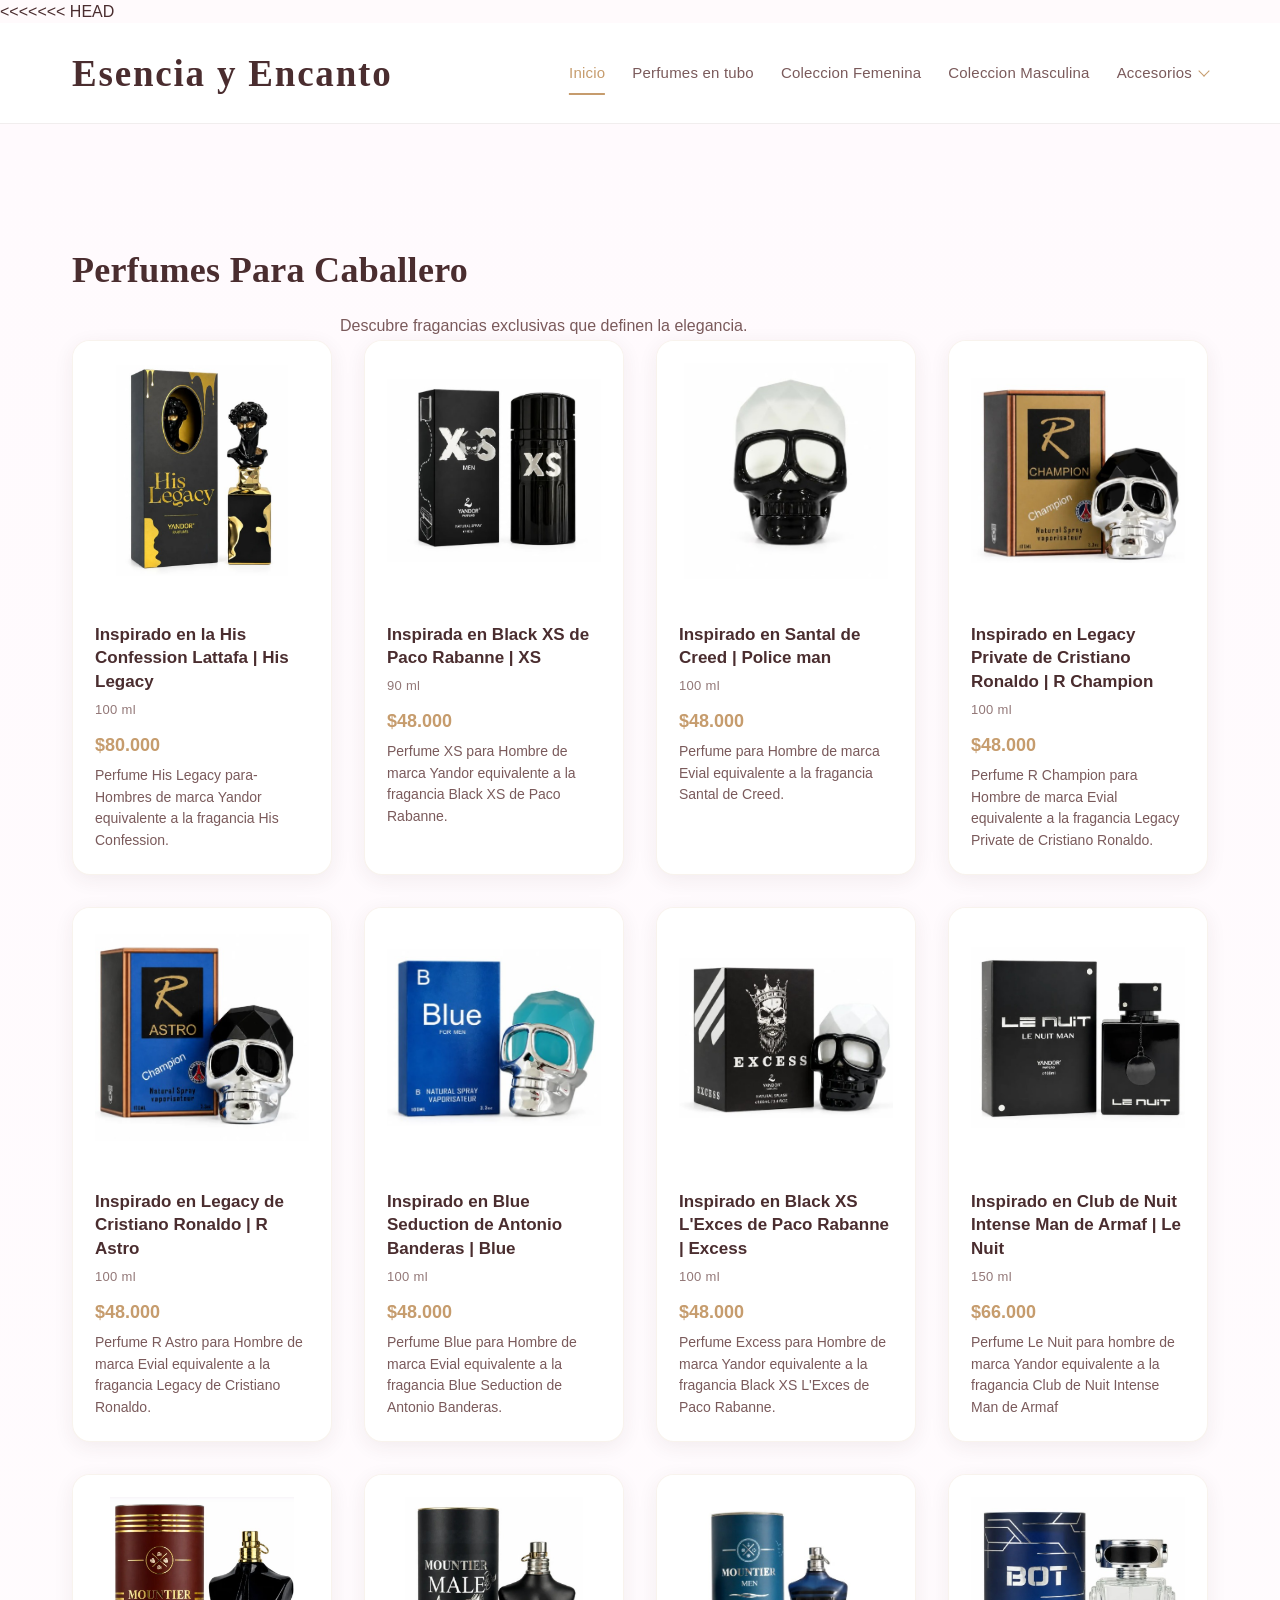
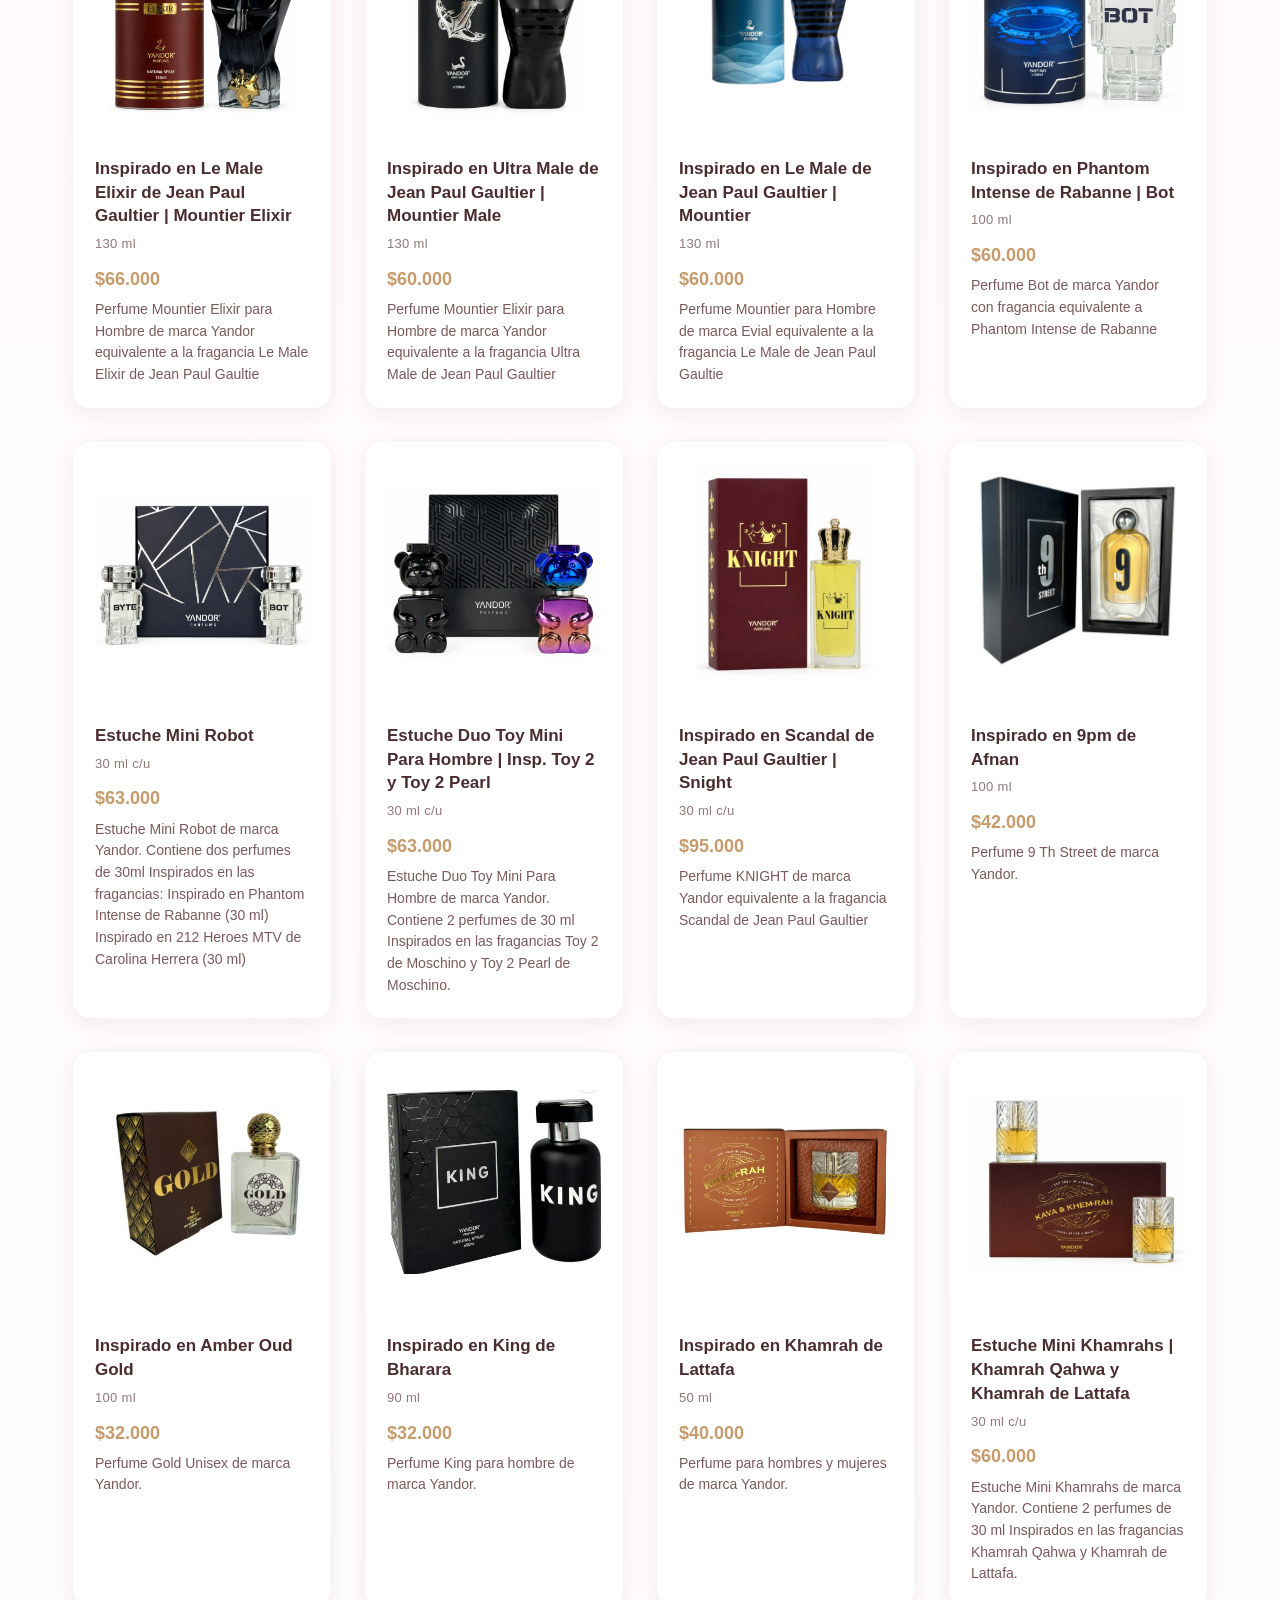
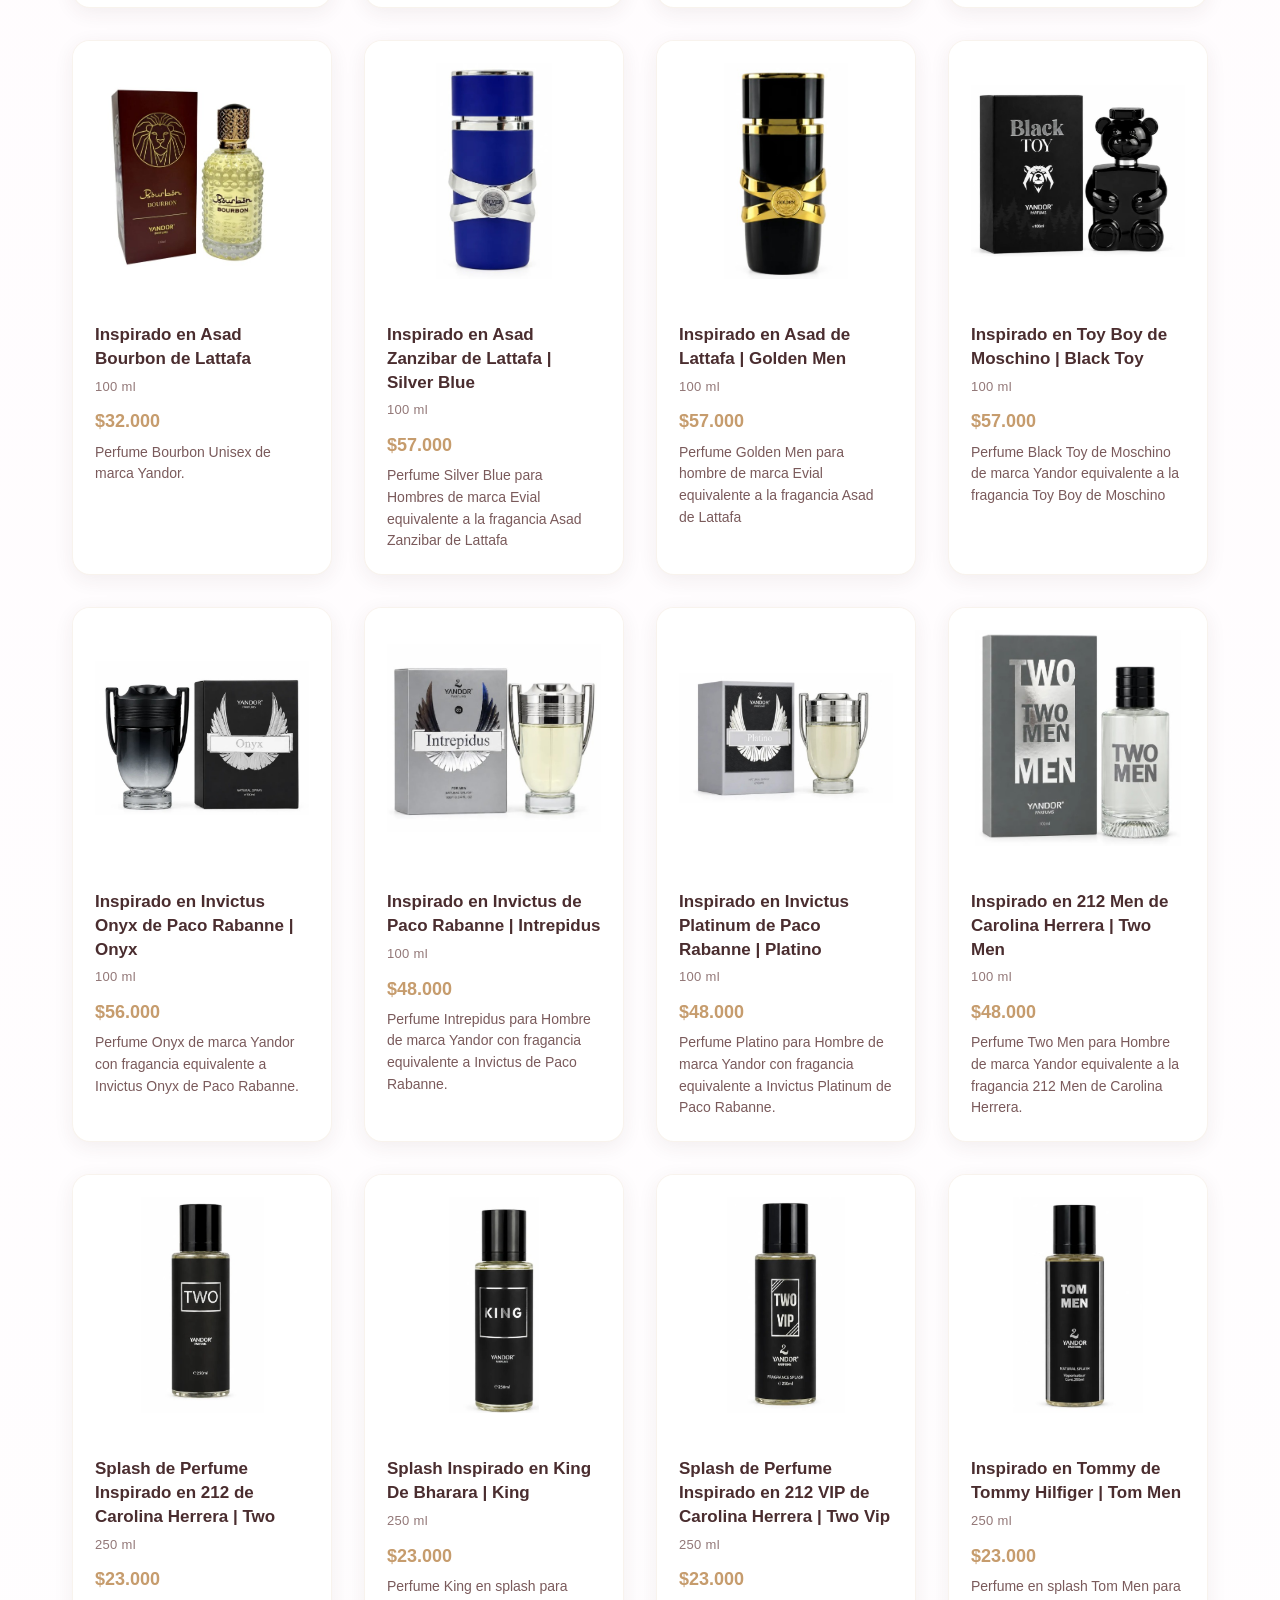
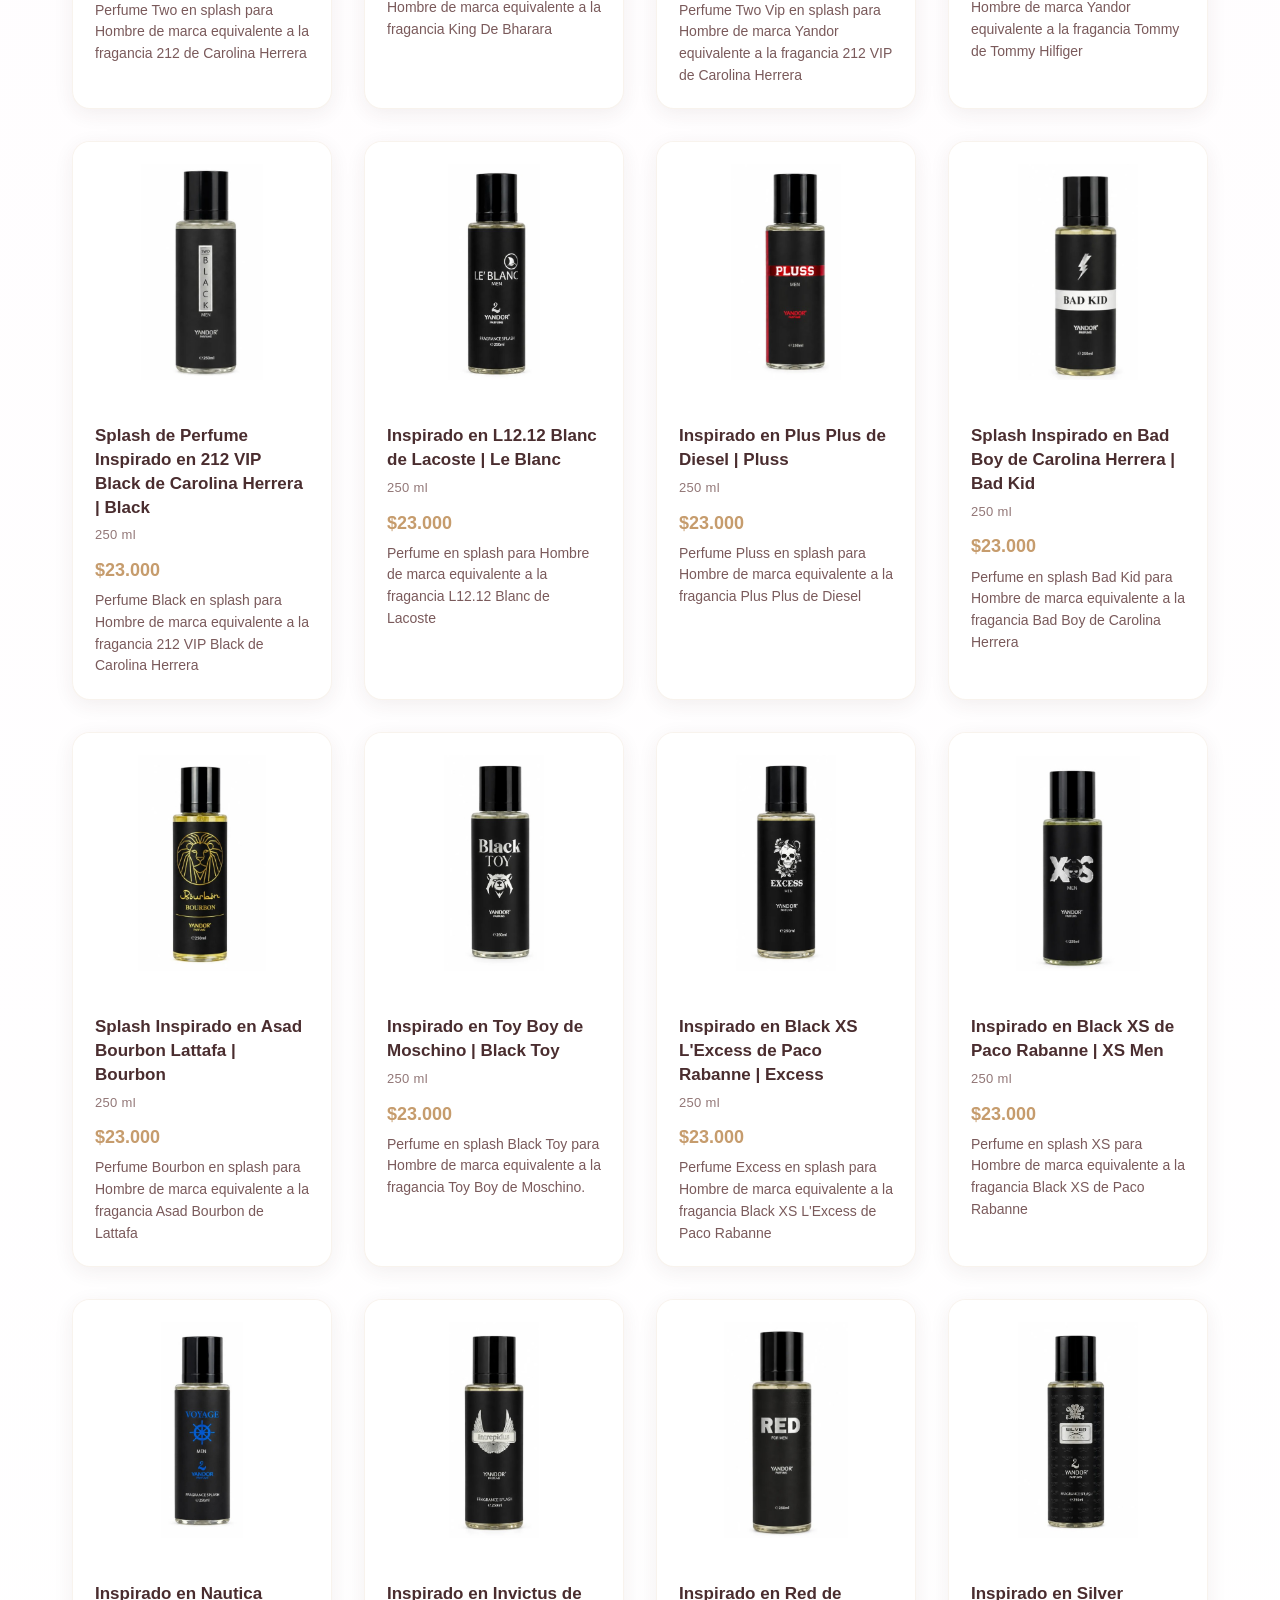
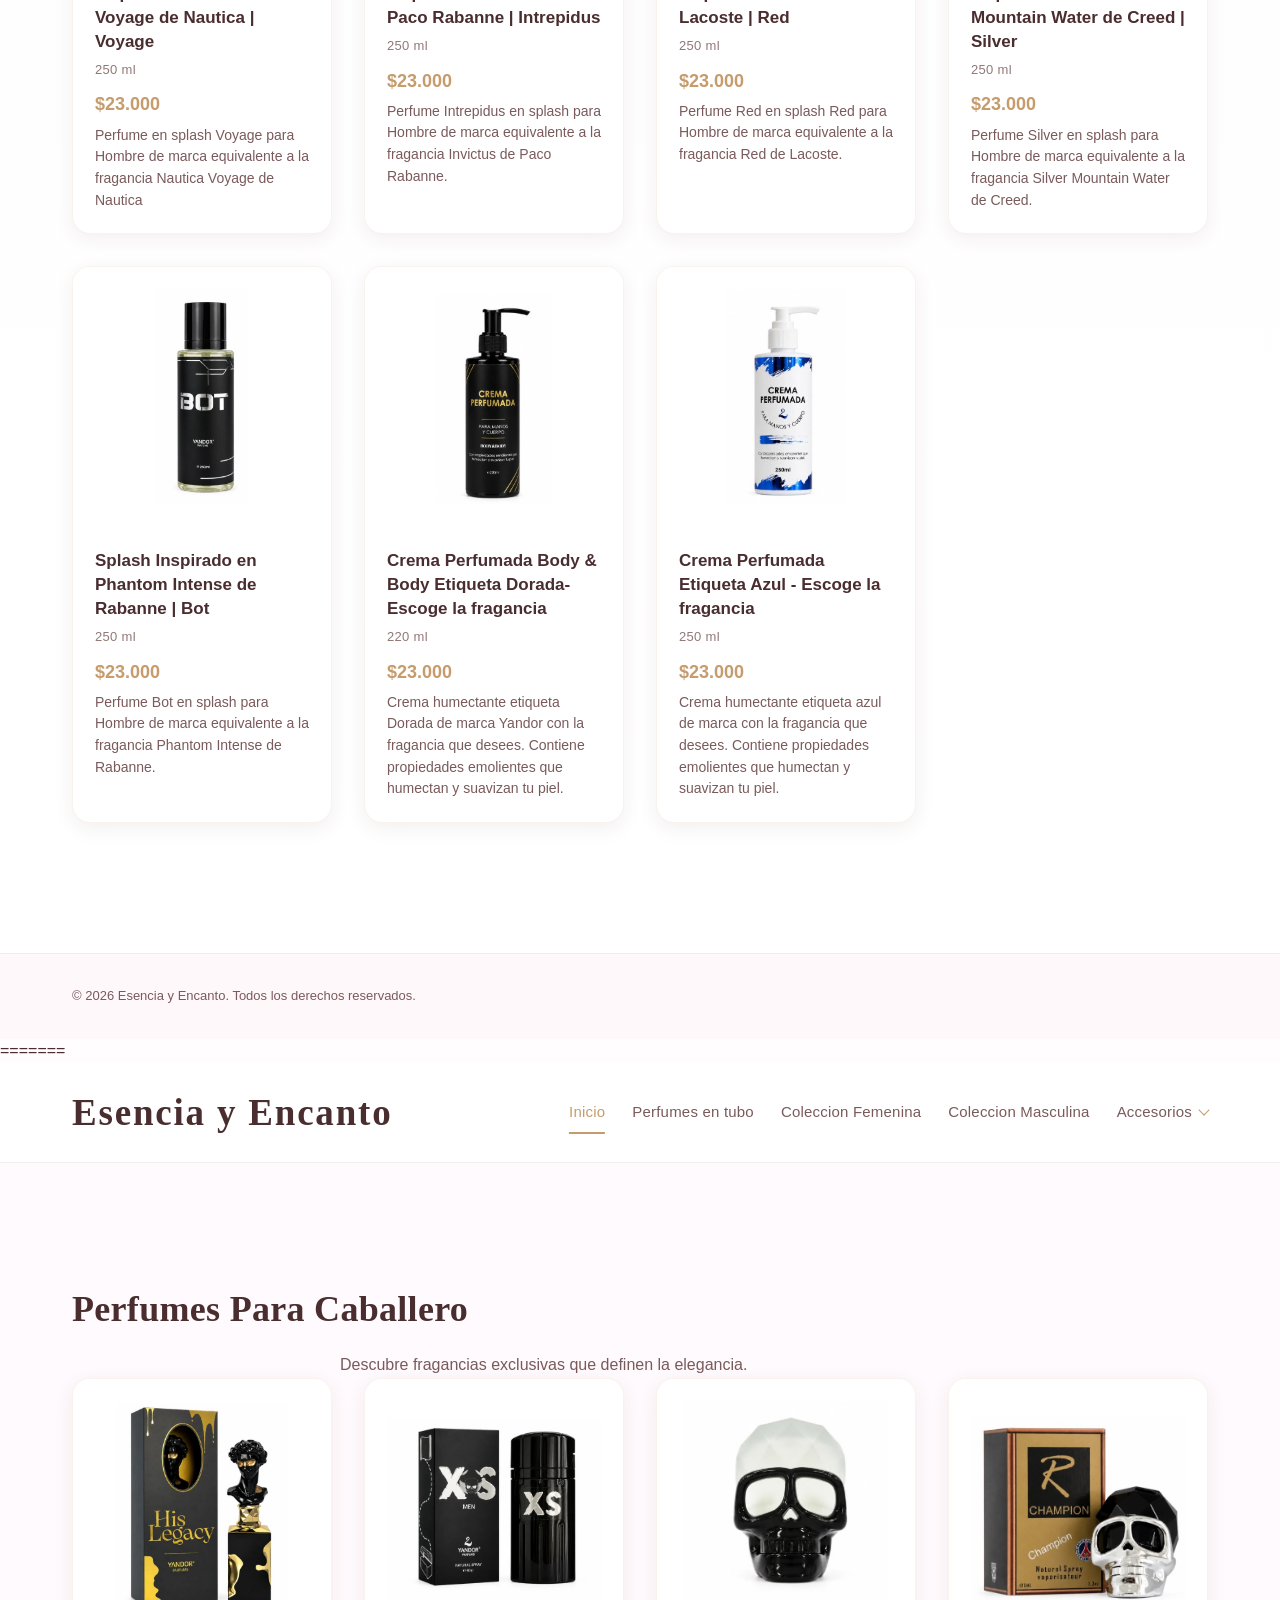
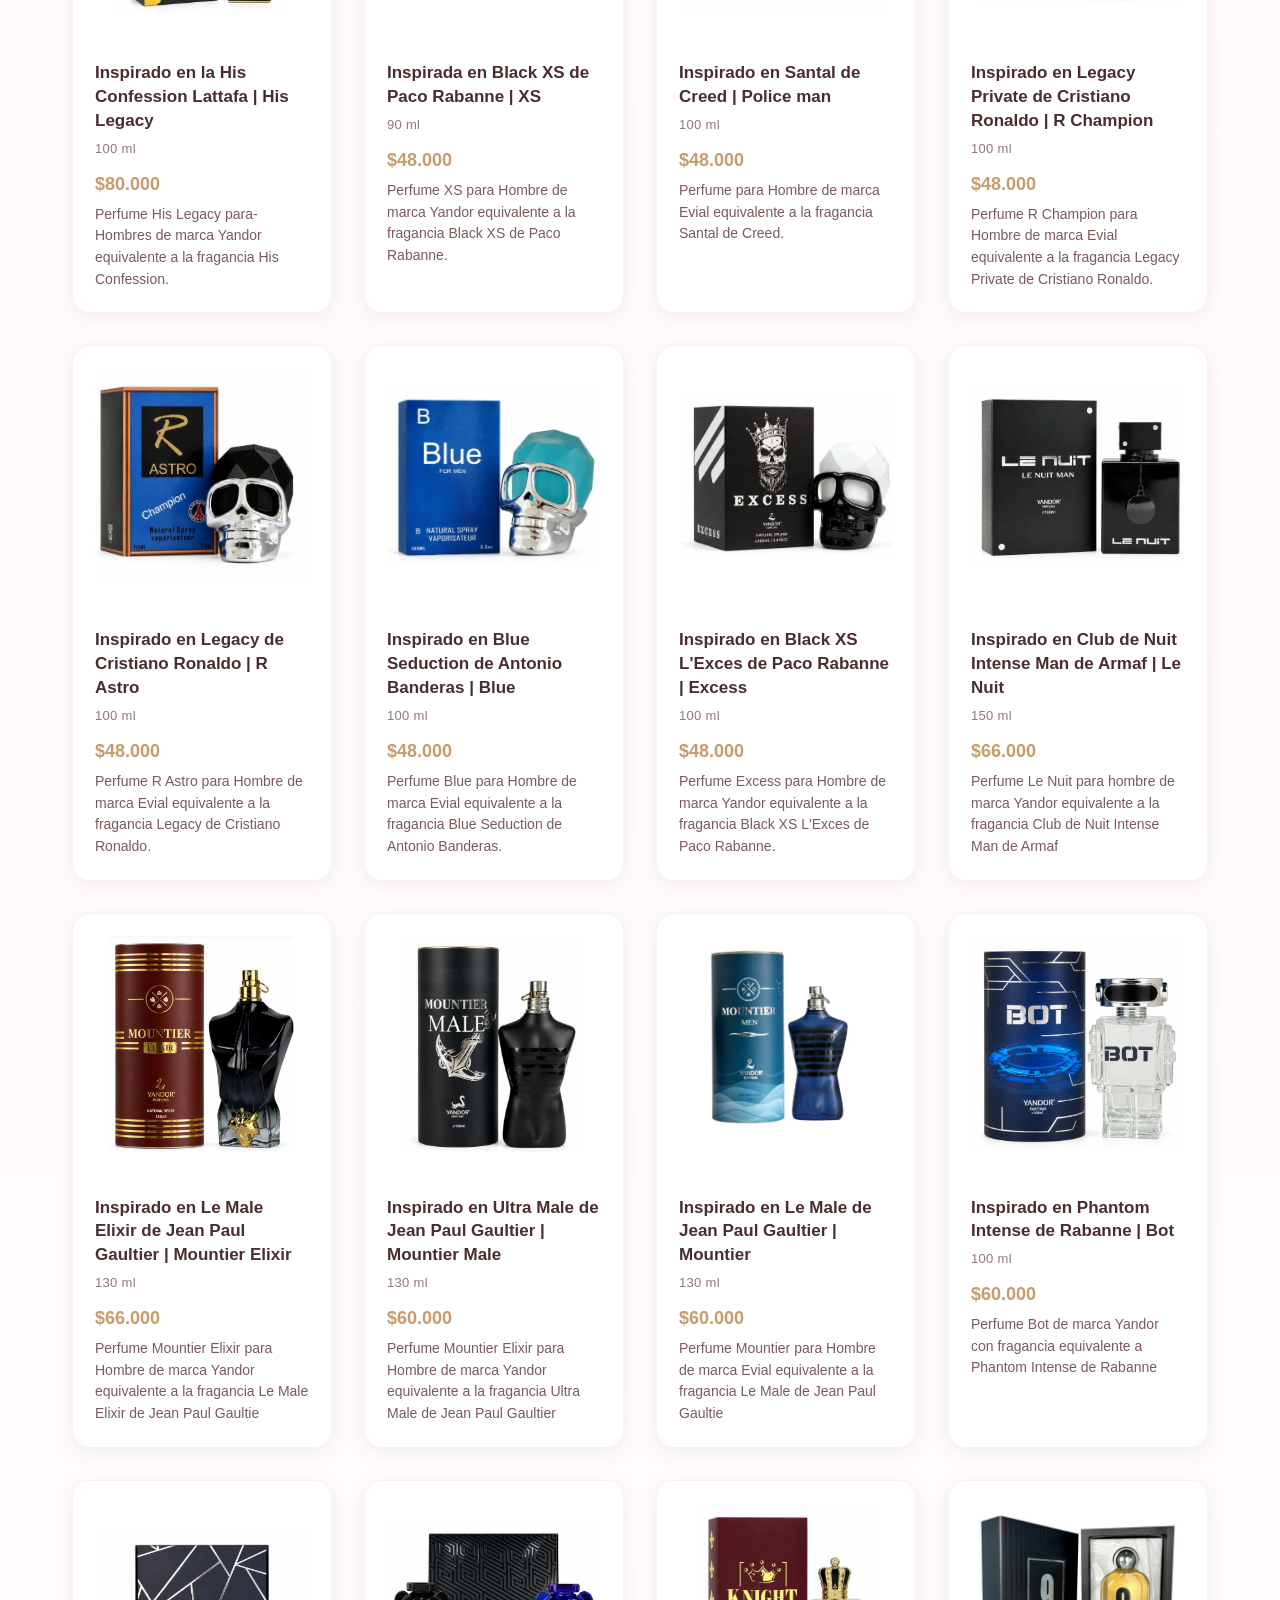
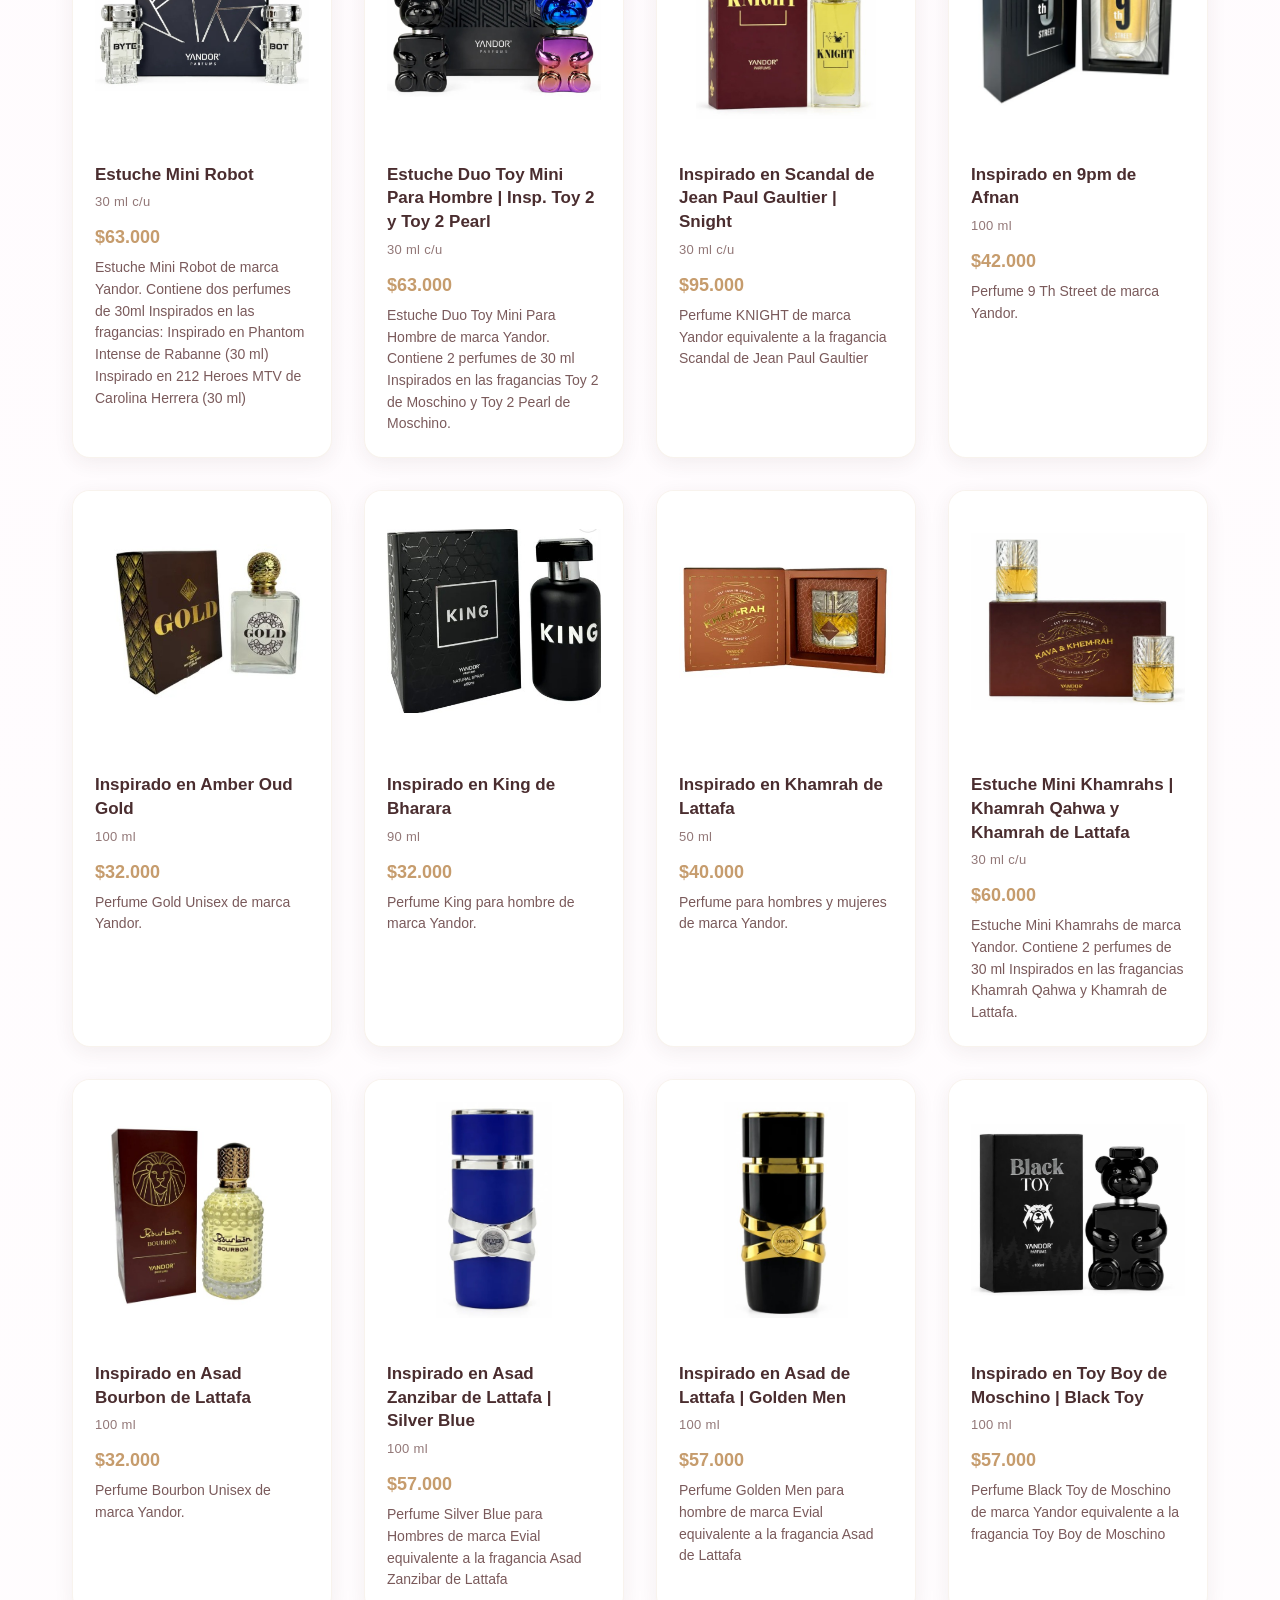
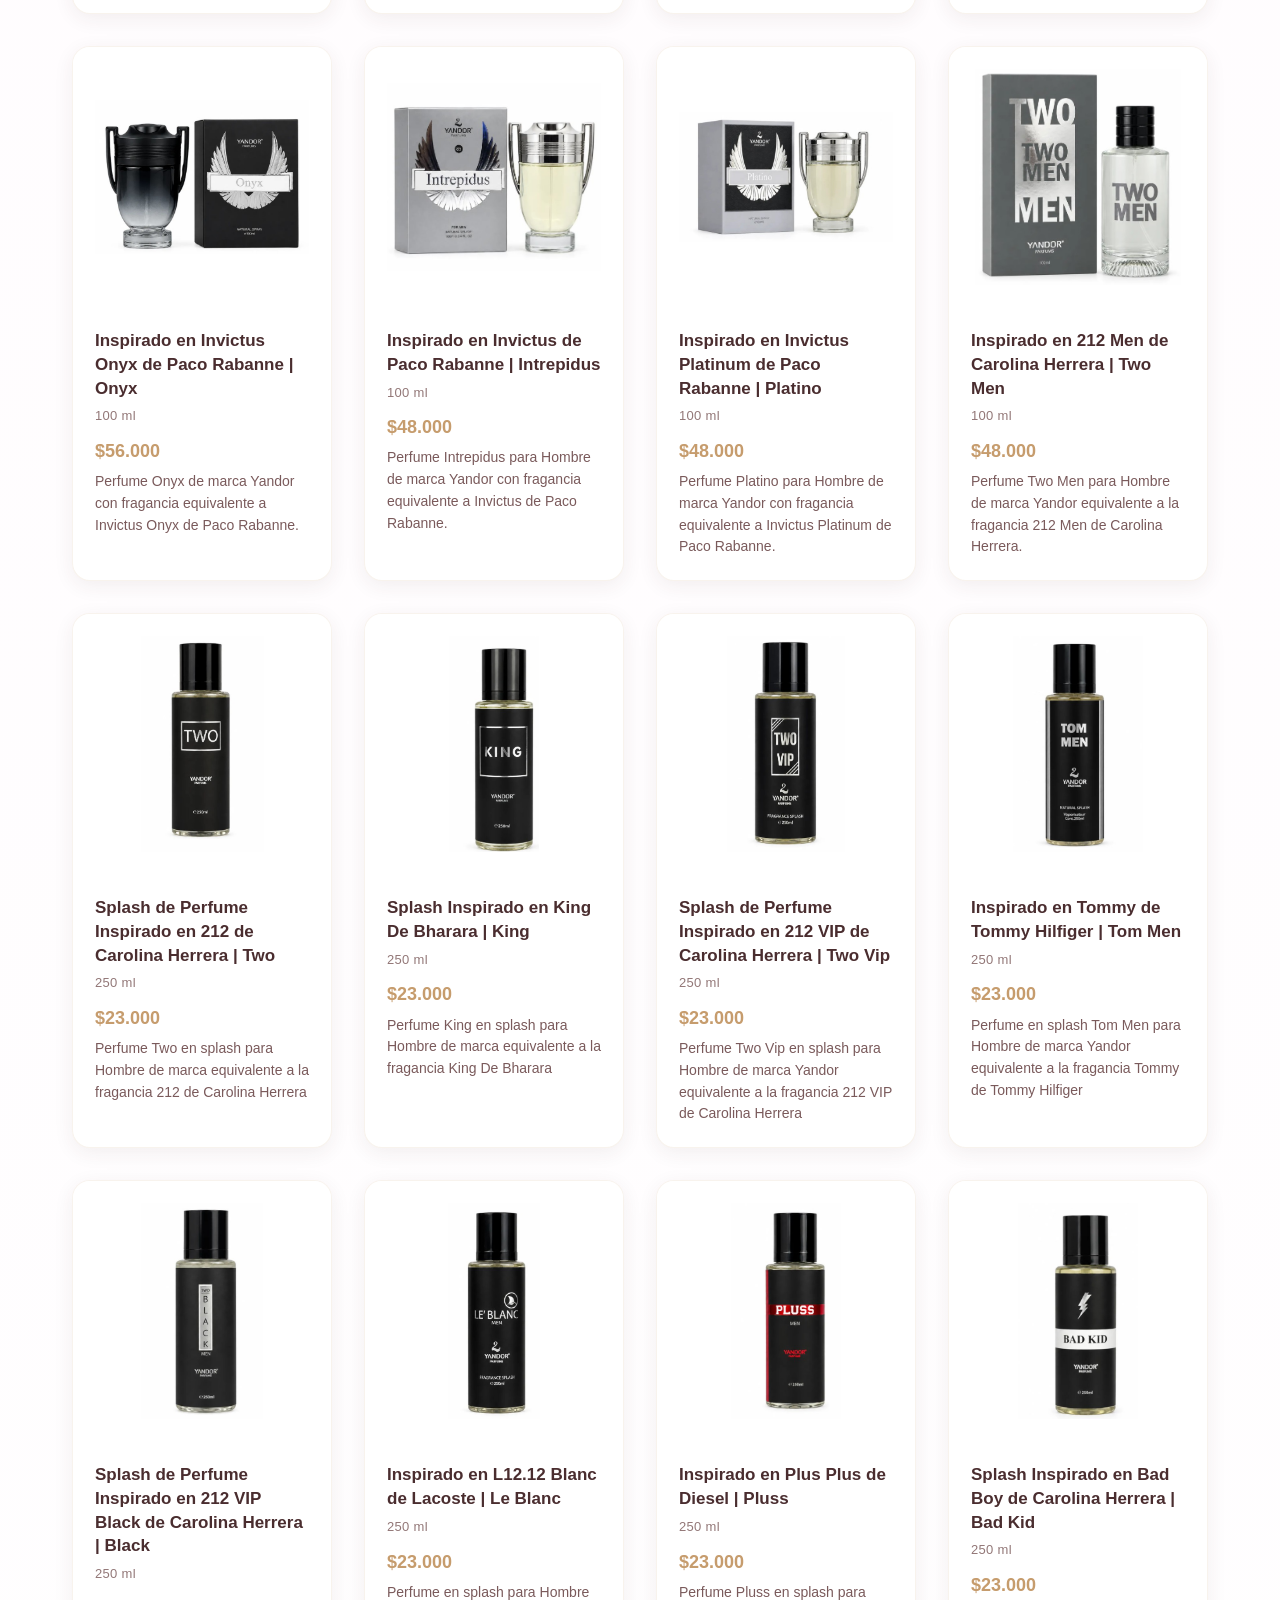
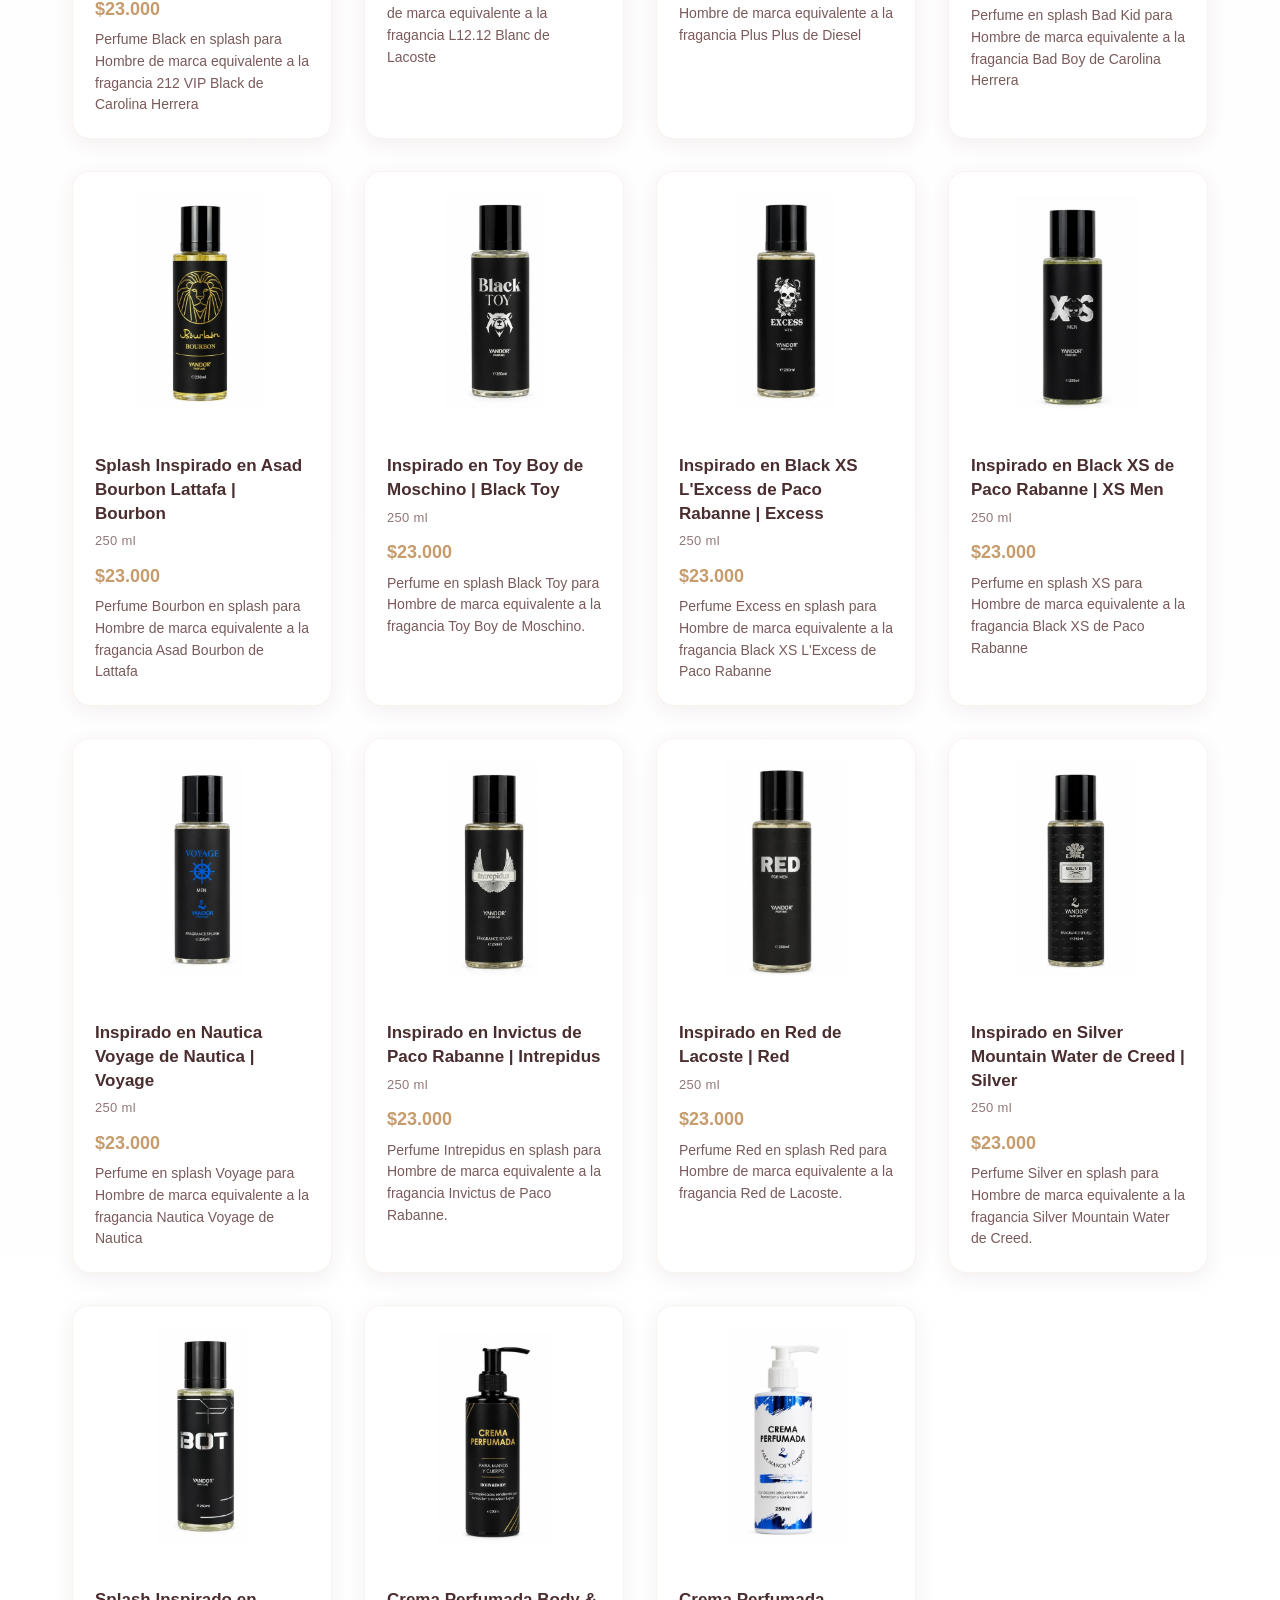
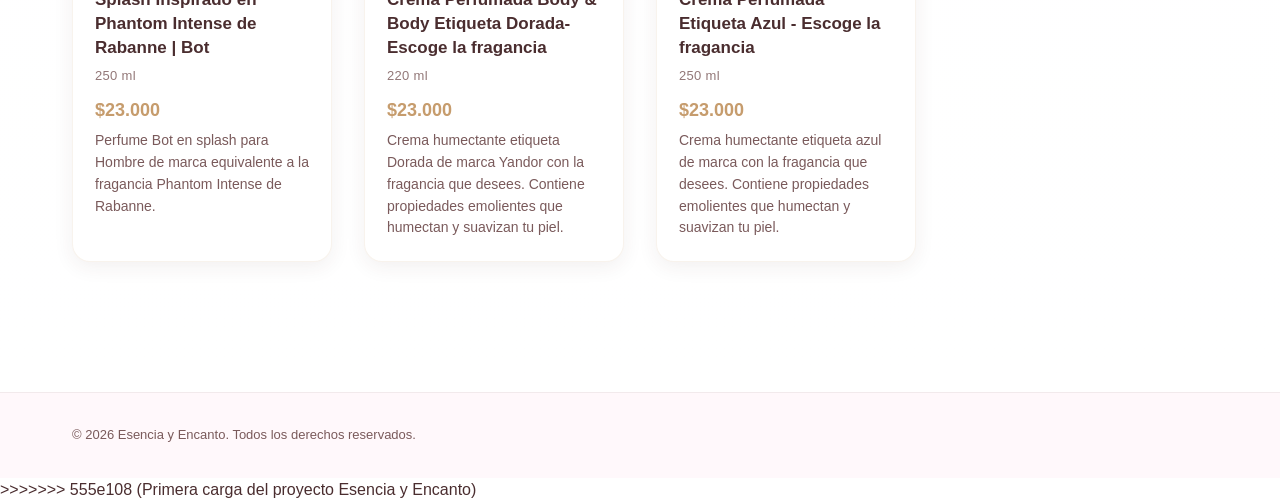
==== commit c226555d: "Actualización del proyecto" ====
--- a/coleccion-masculina.html
+++ b/coleccion-masculina.html
@@ -1,3 +1,4 @@
+<<<<<<< HEAD
 <!DOCTYPE html>
 <html lang="es">
 <head>
@@ -972,4 +973,980 @@
     </div>
   </footer>
 </body>
+=======
+<!DOCTYPE html>
+<html lang="es">
+<head>
+  <meta charset="UTF-8">
+  <meta name="viewport" content="width=device-width, initial-scale=1.0">
+  <title>Colección Masculina - Esencia y Encanto</title>
+  <link rel="stylesheet" href="style.css">
+</head>
+<body>
+<header class="site-header">
+
+  <div class="container header-container">
+
+    <a class="logo" href="index.html">
+      Esencia y Encanto
+    </a>
+
+    <nav class="nav">
+
+      <a href="index.html" class="active">Inicio</a>
+
+      <a href="perfumes-tubo.html">
+        Perfumes en tubo
+      </a>
+
+      <a href="coleccion-femenina.html">
+        Coleccion Femenina
+      </a>
+
+      <a href="coleccion-masculina.html">
+        Coleccion Masculina
+      </a>
+
+      <!-- MENÚ DESPLEGABLE DE ACCESORIOS -->
+      <div class="menu-desplegable">
+        <details>
+          <summary>Accesorios</summary>
+
+          <ul class="submenu">
+            <li><a href="topitos.html">Topitos</a></li>
+            <li><a href="cadenas.html">Cadenas</a></li>
+            <li><a href="anillos.html">Anillos</a></li>
+            <li><a href="earcuff.html">Earcuff</a></li>
+            <li><a href="pulseras.html">Pulseras</a></li>
+          </ul>
+        </details>
+      </div>
+
+    </nav>
+
+  </div>
+
+</header>
+
+  <section class="catalogo">
+    <div class="container">
+      <h2 class="section-title">Perfumes Para Caballero</h2>
+      <p class="subtitle">Descubre fragancias exclusivas que definen la elegancia.</p>
+      <div class="grid">
+
+
+        <!-- Aquí tus tarjetas de perfumes de lujo -->
+
+        <article class="card">
+          <img src="img/hislegacy.jpg" alt="His confession lattafa">
+          <div class="card-body">
+            <h3>
+              Inspirado en la His Confession Lattafa | His Legacy
+            </h3>
+            <p class="size">
+              100 ml
+            </p>
+            <p class="price">
+              $80.000
+            </p>
+            <p class="desc">
+              Perfume His Legacy para-Hombres de marca Yandor equivalente a la fragancia His Confession. 
+            </p>
+          </div>
+        </article>
+
+
+        <article class="card">
+          <img src="img/xsmen.jpg" alt="black xs">
+          <div class="card-body">
+            <h3>
+              Inspirada en Black XS de Paco Rabanne | XS
+            </h3>
+            <p class="size">
+              90 ml
+            </p>
+            <p class="price">
+              $48.000
+            </p>
+            <p class="desc">
+               Perfume XS para Hombre de marca Yandor equivalente a la fragancia Black XS de Paco Rabanne.
+            </p>
+          </div>
+        </article>        
+
+
+        <article class="card">
+          <img src="img/santal.jpg" alt="santal">
+          <div class="card-body">
+            <h3>
+              Inspirado en Santal de Creed | Police man
+            </h3>
+            <p class="size">
+              100 ml
+            </p>
+            <p class="price">
+              $48.000
+            </p>
+            <p class="desc">
+              Perfume para Hombre de marca Evial equivalente a la fragancia Santal de Creed.
+            </p>
+          </div>
+        </article> 
+
+
+        <article class="card">
+          <img src="img/champion.jpg" alt="Legacy Private">
+          <div class="card-body">
+            <h3>
+              Inspirado en Legacy Private de Cristiano Ronaldo | R Champion
+            </h3>
+            <p class="size">
+              100 ml
+            </p>
+            <p class="price">
+              $48.000
+            </p>
+            <p class="desc">
+              Perfume R Champion para Hombre de marca Evial equivalente a la fragancia Legacy Private de Cristiano Ronaldo.
+            </p>
+          </div>
+        </article>     
+        
+        
+        <article class="card">
+          <img src="img/astro.jpg" alt="astro">
+          <div class="card-body">
+            <h3>
+              Inspirado en Legacy de Cristiano Ronaldo | R Astro
+            </h3>
+            <p class="size">
+              100 ml
+            </p>
+            <p class="price">
+              $48.000
+            </p>
+            <p class="desc">
+              Perfume R Astro para Hombre de marca Evial equivalente a la fragancia Legacy de Cristiano Ronaldo.
+            </p>
+          </div>
+        </article> 
+
+
+        <article class="card">
+          <img src="img/blueformen.jpg" alt="blue for men">
+          <div class="card-body">
+            <h3>
+              Inspirado en Blue Seduction de Antonio Banderas | Blue
+            </h3>
+            <p class="size">
+              100 ml
+            </p>
+            <p class="price">
+              $48.000
+            </p>
+            <p class="desc">
+              Perfume Blue para Hombre de marca Evial equivalente a la fragancia Blue Seduction de Antonio Banderas.
+            </p>
+          </div>
+        </article>         
+
+
+        <article class="card">
+          <img src="img/excesslujo.jpg" alt="excess lujo">
+          <div class="card-body">
+            <h3>
+              Inspirado en Black XS L'Exces de Paco Rabanne | Excess
+            </h3>
+            <p class="size">
+              100 ml
+            </p>
+            <p class="price">
+              $48.000
+            </p>
+            <p class="desc">
+              Perfume Excess para Hombre de marca Yandor equivalente a la fragancia Black XS L'Exces de Paco Rabanne.
+            </p>
+          </div>
+        </article>          
+
+
+        <article class="card">
+          <img src="img/lenuit.jpg" alt="Club de Nuit">
+          <div class="card-body">
+            <h3>
+              Inspirado en Club de Nuit Intense Man de Armaf | Le Nuit
+            </h3>
+            <p class="size">
+              150 ml
+            </p>
+            <p class="price">
+              $66.000
+            </p>
+            <p class="desc">
+              Perfume Le Nuit para hombre de marca Yandor equivalente a la fragancia Club de Nuit Intense Man de Armaf 
+            </p>
+          </div>
+        </article>        
+
+
+        <article class="card">
+          <img src="img/mountierelixir.jpg" alt="Le male elixir">
+          <div class="card-body">
+            <h3>
+              Inspirado en Le Male Elixir de Jean Paul Gaultier | Mountier Elixir
+            </h3>
+            <p class="size">
+              130 ml
+            </p>
+            <p class="price">
+              $66.000
+            </p>
+            <p class="desc">
+              Perfume Mountier Elixir para Hombre de marca Yandor equivalente a la fragancia Le Male Elixir de Jean Paul Gaultie
+            </p>
+          </div>
+        </article>  
+
+
+        <article class="card">
+          <img src="img/mountier.jpg" alt="Le male elixir">
+          <div class="card-body">
+            <h3>
+              Inspirado en Ultra Male de Jean Paul Gaultier | Mountier Male
+            </h3>
+            <p class="size">
+              130 ml
+            </p>
+            <p class="price">
+              $60.000
+            </p>
+            <p class="desc">
+              Perfume Mountier Elixir para Hombre de marca Yandor equivalente a la fragancia Ultra Male de Jean Paul Gaultier
+            </p>
+          </div>
+        </article>
+
+
+        <article class="card">
+          <img src="img/male.jpg" alt="Male">
+          <div class="card-body">
+            <h3>
+              Inspirado en Le Male de Jean Paul Gaultier | Mountier
+            </h3>
+            <p class="size">
+              130 ml
+            </p>
+            <p class="price">
+              $60.000
+            </p>
+            <p class="desc">
+              Perfume Mountier para Hombre de marca Evial equivalente a la fragancia Le Male de Jean Paul Gaultie 
+            </p>
+          </div>
+        </article>
+
+
+        <article class="card">
+          <img src="img/botlujo.jpg" alt="bot lujo">
+          <div class="card-body">
+            <h3>
+              Inspirado en Phantom Intense de Rabanne | Bot
+            </h3>
+            <p class="size">
+              100 ml
+            </p>
+            <p class="price">
+              $60.000
+            </p>
+            <p class="desc">
+              Perfume Bot de marca Yandor con fragancia equivalente a Phantom Intense de Rabanne 
+            </p>
+          </div>
+        </article> 
+
+
+
+        <article class="card">
+          <img src="img/byte.jpg" alt="estuche mini robot">
+          <div class="card-body">
+            <h3>
+              Estuche Mini Robot 
+            </h3>
+            <p class="size">
+              30 ml c/u
+            </p>
+            <p class="price">
+              $63.000
+            </p>
+            <p class="desc">
+              Estuche Mini Robot de marca Yandor. Contiene dos perfumes de 30ml Inspirados en las fragancias: Inspirado en Phantom Intense de Rabanne (30 ml) Inspirado en 212 Heroes MTV de Carolina Herrera (30 ml) 
+            </p>
+          </div>
+        </article> 
+        
+        
+        <article class="card">
+          <img src="img/estuchemoschino.jpg" alt="estuche moschino">
+          <div class="card-body">
+            <h3>
+              Estuche Duo Toy Mini Para Hombre | Insp. Toy 2 y Toy 2 Pearl
+            </h3>
+            <p class="size">
+              30 ml c/u
+            </p>
+            <p class="price">
+              $63.000
+            </p>
+            <p class="desc">
+              Estuche Duo Toy Mini Para Hombre de marca Yandor. Contiene 2 perfumes de 30 ml Inspirados en las fragancias Toy 2 de Moschino y Toy 2 Pearl de Moschino.  
+            </p>
+          </div>
+        </article>         
+
+
+        <article class="card">
+          <img src="img/knight.jpg" alt="Knight">
+          <div class="card-body">
+            <h3>
+              Inspirado en Scandal de Jean Paul Gaultier | Snight
+            </h3>
+            <p class="size">
+              30 ml c/u
+            </p>
+            <p class="price">
+              $95.000
+            </p>
+            <p class="desc">
+              Perfume KNIGHT de marca Yandor equivalente a la fragancia Scandal de Jean Paul Gaultier
+            </p>
+          </div>
+        </article>  
+
+
+        <article class="card">
+          <img src="img/9th2.jpg" alt="9pm de Afnan">
+          <div class="card-body">
+            <h3>
+              Inspirado en 9pm de Afnan
+            </h3>
+            <p class="size">
+              100 ml
+            </p>
+            <p class="price">
+              $42.000
+            </p>
+            <p class="desc">
+              Perfume 9 Th Street de marca Yandor.
+            </p>
+          </div>
+        </article>
+
+        <article class="card">
+          <img src="img/gold.jpg" alt="Amber Oud Gold">
+          <div class="card-body">
+            <h3>
+              Inspirado en Amber Oud Gold
+            </h3>
+            <p class="size">
+              100 ml
+            </p>
+            <p class="price">
+              $32.000
+            </p>
+            <p class="desc">
+              Perfume Gold Unisex de marca Yandor.
+            </p>
+          </div>
+        </article>
+
+        <article class="card">
+          <img src="img/king.jpg" alt="King de Bharara">
+          <div class="card-body">
+            <h3>
+              Inspirado en King de Bharara
+            </h3>
+            <p class="size">
+              90 ml
+            </p>
+            <p class="price">
+              $32.000
+            </p>
+            <p class="desc">
+              Perfume King para hombre de marca Yandor.
+            </p>
+          </div>
+        </article>
+
+
+        <article class="card">
+          <img src="img/Khamrah.jpg" alt="Khamrah">
+          <div class="card-body">
+            <h3>
+              Inspirado en Khamrah de Lattafa
+            </h3>
+            <p class="size">
+              50 ml
+            </p>
+            <p class="price">
+              $40.000
+            </p>
+            <p class="desc">
+              Perfume para hombres y mujeres de marca Yandor.
+            </p>
+          </div>
+        </article>
+
+
+        <article class="card">
+          <img src="img/minikhmarahs.jpg" alt="Khamrah">
+          <div class="card-body">
+            <h3>
+              Estuche Mini Khamrahs  | Khamrah Qahwa y Khamrah de Lattafa
+            </h3>
+            <p class="size">
+              30 ml c/u
+            </p>
+            <p class="price">
+              $60.000
+            </p>
+            <p class="desc">
+              Estuche Mini Khamrahs de marca Yandor. Contiene 2 perfumes de 30 ml Inspirados en las fragancias Khamrah Qahwa y Khamrah de Lattafa.
+            </p>
+          </div>
+        </article>
+
+        <article class="card">
+          <img src="img/bourbon.jpg" alt="Asad Bourbon">
+          <div class="card-body">
+            <h3>
+              Inspirado en Asad Bourbon de Lattafa
+            </h3>
+            <p class="size">
+              100 ml
+            </p>
+            <p class="price">
+              $32.000
+            </p>
+            <p class="desc">
+              Perfume Bourbon Unisex de marca Yandor.
+            </p>
+          </div>
+        </article>
+
+
+        <article class="card">
+          <img src="img/asadazul.jpg" alt="Asad zanzibar">
+          <div class="card-body">
+            <h3>
+              Inspirado en Asad Zanzibar de Lattafa  | Silver Blue
+            </h3>
+            <p class="size">
+              100 ml
+            </p>
+            <p class="price">
+              $57.000
+            </p>
+            <p class="desc">
+              Perfume Silver Blue para Hombres de marca Evial equivalente a la fragancia Asad Zanzibar de Lattafa 
+            </p>
+          </div>
+        </article>
+
+
+        <article class="card">
+          <img src="img/goldenmen.jpg" alt="golden menr">
+          <div class="card-body">
+            <h3>
+              Inspirado en Asad de Lattafa | Golden Men
+            </h3>
+            <p class="size">
+              100 ml
+            </p>
+            <p class="price">
+              $57.000
+            </p>
+            <p class="desc">
+              Perfume Golden Men para hombre de marca Evial equivalente a la fragancia Asad de Lattafa 
+            </p>
+          </div>
+        </article>
+
+
+        <article class="card">
+          <img src="img/blacktoy.jpg" alt="black toy">
+          <div class="card-body">
+            <h3>
+              Inspirado en Toy Boy de Moschino | Black Toy
+            </h3>
+            <p class="size">
+              100 ml
+            </p>
+            <p class="price">
+              $57.000
+            </p>
+            <p class="desc">
+              Perfume Black Toy de Moschino de marca Yandor equivalente a la fragancia Toy Boy de Moschino
+            </p>
+          </div>
+        </article>        
+
+
+
+        <article class="card">
+          <img src="img/interpidusonyx.jpg" alt="interpidus onyx">
+          <div class="card-body">
+            <h3>
+              Inspirado en Invictus Onyx de Paco Rabanne | Onyx
+            </h3>
+            <p class="size">
+              100 ml
+            </p>
+            <p class="price">
+              $56.000
+            </p>
+            <p class="desc">
+              Perfume Onyx de marca Yandor con fragancia equivalente a Invictus Onyx de Paco Rabanne.
+            </p>
+          </div>
+        </article>   
+
+
+        <article class="card">
+          <img src="img/interpiduslujo.jpg" alt="interpidus lujo">
+          <div class="card-body">
+            <h3>
+              Inspirado en Invictus de Paco Rabanne | Intrepidus
+            </h3>
+            <p class="size">
+              100 ml
+            </p>
+            <p class="price">
+              $48.000
+            </p>
+            <p class="desc">
+              Perfume Intrepidus para Hombre de marca Yandor con fragancia equivalente a Invictus de Paco Rabanne.
+            </p>
+          </div>
+        </article> 
+
+
+
+
+        <article class="card">
+          <img src="img/invictusplatino.jpg" alt="invictus platino">
+          <div class="card-body">
+            <h3>
+              Inspirado en Invictus Platinum de Paco Rabanne | Platino
+            </h3>
+            <p class="size">
+              100 ml
+            </p>
+            <p class="price">
+              $48.000
+            </p>
+            <p class="desc">
+              Perfume Platino para Hombre de marca Yandor con fragancia equivalente a Invictus Platinum de Paco Rabanne. 
+            </p>
+          </div>
+        </article>     
+        
+        
+        <article class="card">
+          <img src="img/212carolinaherrera.jpg" alt="212 carolina herrera">
+          <div class="card-body">
+            <h3>
+              Inspirado en 212 Men de Carolina Herrera | Two Men
+            </h3>
+            <p class="size">
+              100 ml
+            </p>
+            <p class="price">
+              $48.000
+            </p>
+            <p class="desc">
+              Perfume Two Men para Hombre de marca Yandor equivalente a la fragancia 212 Men de Carolina Herrera.
+            </p>
+          </div>
+        </article>         
+
+
+        <article class="card">
+          <img src="img/splash212.jpg" alt="212 carolina herrera">
+          <div class="card-body">
+            <h3>
+              Splash de Perfume Inspirado en 212 de Carolina Herrera | Two
+            </h3>
+            <p class="size">
+              250 ml
+            </p>
+            <p class="price">
+              $23.000
+            </p>
+            <p class="desc">
+              Perfume Two en splash para Hombre de marca equivalente a la fragancia 212 de Carolina Herrera 
+            </p>
+          </div>
+        </article>  
+
+
+
+        <article class="card">
+          <img src="img/splashking.jpg" alt="king de bharara">
+          <div class="card-body">
+            <h3>
+              Splash Inspirado en King De Bharara | King
+            </h3>
+            <p class="size">
+              250 ml
+            </p>
+            <p class="price">
+              $23.000
+            </p>
+            <p class="desc">
+              Perfume King en splash para Hombre de marca equivalente a la fragancia King De Bharara
+            </p>
+          </div>
+        </article>  
+
+
+        <article class="card">
+          <img src="img/splashtwovip.jpg" alt="two vip">
+          <div class="card-body">
+            <h3>
+              Splash de Perfume Inspirado en 212 VIP de Carolina Herrera | Two Vip
+            </h3>
+            <p class="size">
+              250 ml
+            </p>
+            <p class="price">
+              $23.000
+            </p>
+            <p class="desc">
+              Perfume Two Vip en splash para Hombre de marca Yandor equivalente a la fragancia 212 VIP de Carolina Herrera 
+            </p>
+          </div>
+        </article>  
+
+
+        <article class="card">
+          <img src="img/splashtom.jpg" alt="tom men">
+          <div class="card-body">
+            <h3>
+              Inspirado en Tommy de Tommy Hilfiger | Tom Men
+            </h3>
+            <p class="size">
+              250 ml
+            </p>
+            <p class="price">
+              $23.000
+            </p>
+            <p class="desc">
+              Perfume en splash Tom Men para Hombre de marca Yandor equivalente a la fragancia Tommy de Tommy Hilfiger
+            </p>
+          </div>
+        </article>          
+
+
+
+        <article class="card">
+          <img src="img/splashblack.jpg" alt="black">
+          <div class="card-body">
+            <h3>
+              Splash de Perfume Inspirado en 212 VIP Black de Carolina Herrera | Black
+            </h3>
+            <p class="size">
+              250 ml
+            </p>
+            <p class="price">
+              $23.000
+            </p>
+            <p class="desc">  
+              Perfume Black en splash para Hombre de marca equivalente a la fragancia 212 VIP Black de Carolina Herrera
+            </p>
+          </div>
+        </article>      
+        
+        
+        <article class="card">
+          <img src="img/splashleblanc.jpg" alt="le blanc">
+          <div class="card-body">
+            <h3>
+              Inspirado en L12.12 Blanc de Lacoste | Le Blanc
+            </h3>
+            <p class="size">
+              250 ml
+            </p>
+            <p class="price">
+              $23.000
+            </p>
+            <p class="desc">  
+              Perfume en splash para Hombre de marca equivalente a la fragancia L12.12 Blanc de Lacoste
+            </p>
+          </div>
+        </article>       
+        
+        
+        <article class="card">
+          <img src="img/splashpluss.jpg" alt="pluss">
+          <div class="card-body">
+            <h3>
+              Inspirado en Plus Plus de Diesel | Pluss
+            </h3>
+            <p class="size">
+              250 ml
+            </p>
+            <p class="price">
+              $23.000
+            </p>
+            <p class="desc">  
+              Perfume Pluss en splash para Hombre de marca equivalente a la fragancia Plus Plus de Diesel
+            </p>
+          </div>
+        </article>      
+        
+        
+
+        <article class="card">
+          <img src="img/splashbadkid.jpg" alt="bad kid">
+          <div class="card-body">
+            <h3>
+              Splash Inspirado en Bad Boy de Carolina Herrera | Bad Kid
+            </h3>
+            <p class="size">
+              250 ml
+            </p>
+            <p class="price">
+              $23.000
+            </p>
+            <p class="desc">  
+              Perfume en splash Bad Kid para Hombre de marca equivalente a la fragancia Bad Boy de Carolina Herrera 
+            </p>
+          </div>
+        </article>        
+
+
+        <article class="card">
+          <img src="img/splashburbon.jpg" alt="bourbon">
+          <div class="card-body">
+            <h3>
+              Splash Inspirado en Asad Bourbon Lattafa | Bourbon
+            </h3>
+            <p class="size">
+              250 ml
+            </p>
+            <p class="price">
+              $23.000
+            </p>
+            <p class="desc">  
+              Perfume Bourbon en splash para Hombre de marca equivalente a la fragancia Asad Bourbon de Lattafa
+            </p>
+          </div>
+        </article> 
+
+
+        <article class="card">
+          <img src="img/splashblacktoy.jpg" alt="black toy">
+          <div class="card-body">
+            <h3>
+              Inspirado en Toy Boy de Moschino | Black Toy
+            </h3>
+            <p class="size">
+              250 ml
+            </p>
+            <p class="price">
+              $23.000
+            </p>
+            <p class="desc">  
+              Perfume en splash Black Toy para Hombre de marca equivalente a la fragancia Toy Boy de Moschino. 
+            </p>
+          </div>
+        </article> 
+        
+        
+        <article class="card">
+          <img src="img/splashexcess.jpg" alt="excess">
+          <div class="card-body">
+            <h3>
+              Inspirado en Black XS L'Excess de Paco Rabanne | Excess
+            </h3>
+            <p class="size">
+              250 ml
+            </p>
+            <p class="price">
+              $23.000
+            </p>
+            <p class="desc">  
+              Perfume Excess en splash para Hombre de marca equivalente a la fragancia Black XS L'Excess de Paco Rabanne
+            </p>
+          </div>
+        </article>     
+        
+        
+
+        <article class="card">
+          <img src="img/splashxs.jpg" alt="xs">
+          <div class="card-body">
+            <h3>
+              Inspirado en Black XS de Paco Rabanne | XS Men
+            </h3>
+            <p class="size">
+              250 ml
+            </p>
+            <p class="price">
+              $23.000
+            </p>
+            <p class="desc">  
+              Perfume en splash XS para Hombre de marca equivalente a la fragancia Black XS de Paco Rabanne 
+            </p>
+          </div>
+        </article>          
+
+
+
+        <article class="card">
+          <img src="img/splashvoyage.jpg" alt="voyage">
+          <div class="card-body">
+            <h3>
+              Inspirado en Nautica Voyage de Nautica | Voyage
+            </h3>
+            <p class="size">
+              250 ml
+            </p>
+            <p class="price">
+              $23.000
+            </p>
+            <p class="desc">  
+              Perfume en splash Voyage para Hombre de marca equivalente a la fragancia Nautica Voyage de Nautica
+            </p>
+          </div>
+        </article>         
+        
+        
+        <article class="card">
+          <img src="img/splashinterpidus.jpg" alt="interpidus">
+          <div class="card-body">
+            <h3>
+              Inspirado en Invictus de Paco Rabanne | Intrepidus
+            </h3>
+            <p class="size">
+              250 ml
+            </p>
+            <p class="price">
+              $23.000
+            </p>
+            <p class="desc">  
+              Perfume Intrepidus en splash para Hombre de marca equivalente a la fragancia Invictus de Paco Rabanne.
+            </p>
+          </div>
+        </article>    
+        
+        
+
+        <article class="card">
+          <img src="img/splashred.jpg" alt="red">
+          <div class="card-body">
+            <h3>
+              Inspirado en Red de Lacoste | Red
+            </h3>
+            <p class="size">
+              250 ml
+            </p>
+            <p class="price">
+              $23.000
+            </p>
+            <p class="desc">  
+              Perfume Red en splash Red para Hombre de marca equivalente a la fragancia Red de Lacoste.
+            </p>
+          </div>
+        </article>      
+        
+        
+        <article class="card">
+          <img src="img/splashsilver.jpg" alt="silver">
+          <div class="card-body">
+            <h3>
+              Inspirado en Silver Mountain Water de Creed | Silver
+            </h3>
+            <p class="size">
+              250 ml
+            </p>
+            <p class="price">
+              $23.000
+            </p>
+            <p class="desc">  
+              Perfume Silver en splash para Hombre de marca equivalente a la fragancia Silver Mountain Water de Creed.
+            </p>
+          </div>
+        </article>   
+        
+        
+
+        <article class="card">
+          <img src="img/splashbot.jpg" alt="bot">
+          <div class="card-body">
+            <h3>
+              Splash Inspirado en Phantom Intense de Rabanne | Bot
+            </h3>
+            <p class="size">
+              250 ml
+            </p>
+            <p class="price">
+              $23.000
+            </p>
+            <p class="desc">  
+              Perfume Bot en splash para Hombre de marca equivalente a la fragancia Phantom Intense de Rabanne.
+            </p>
+          </div>
+        </article>         
+        
+
+        <article class="card">
+          <img src="img/cremaperfumadahombre.jpg" alt="crema perfumada">
+          <div class="card-body">
+            <h3>
+              Crema Perfumada Body & Body Etiqueta Dorada- Escoge la fragancia
+            </h3>
+            <p class="size">
+              220 ml
+            </p>
+            <p class="price">
+              $23.000
+            </p>
+            <p class="desc">  
+              Crema humectante etiqueta Dorada de marca Yandor con la fragancia que desees. Contiene propiedades emolientes que humectan y suavizan tu piel.
+            </p>
+          </div>
+        </article>          
+
+
+        <article class="card">
+          <img src="img/cremaperfumadahombreazul.jpg" alt="crema perfumada">
+          <div class="card-body">
+            <h3>
+              Crema Perfumada Etiqueta Azul - Escoge la fragancia
+            </h3>
+            <p class="size">
+              250 ml
+            </p>
+            <p class="price">
+              $23.000
+            </p>
+            <p class="desc">  
+              Crema humectante etiqueta azul de marca con la fragancia que desees. Contiene propiedades emolientes que humectan y suavizan tu piel.
+            </p>
+          </div>
+        </article>          
+
+
+      </div>
+    </div>
+  </section>
+
+  <footer class="site-footer">
+    <div class="container footer-grid">
+      <p>&copy; 2026 Esencia y Encanto. Todos los derechos reservados.</p>
+    </div>
+  </footer>
+</body>
+>>>>>>> 555e108 (Primera carga del proyecto Esencia y Encanto)
 </html>
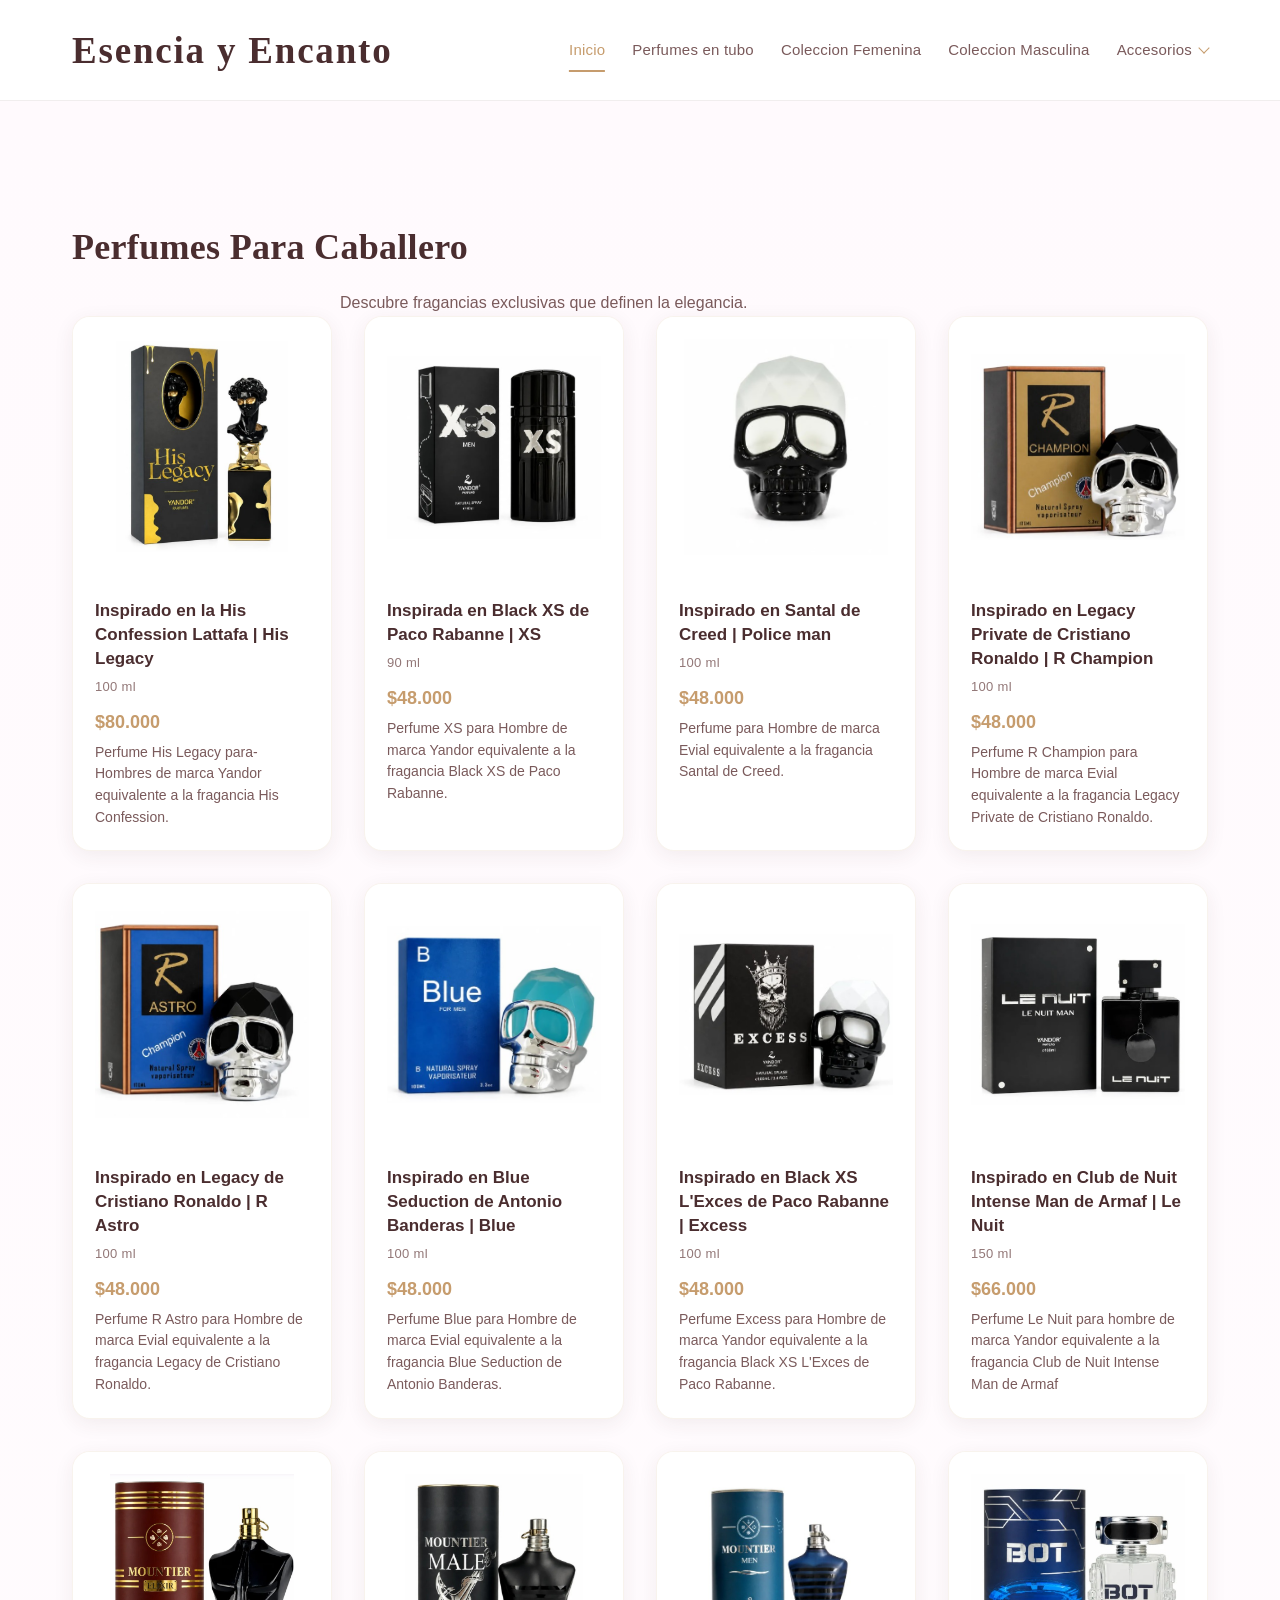
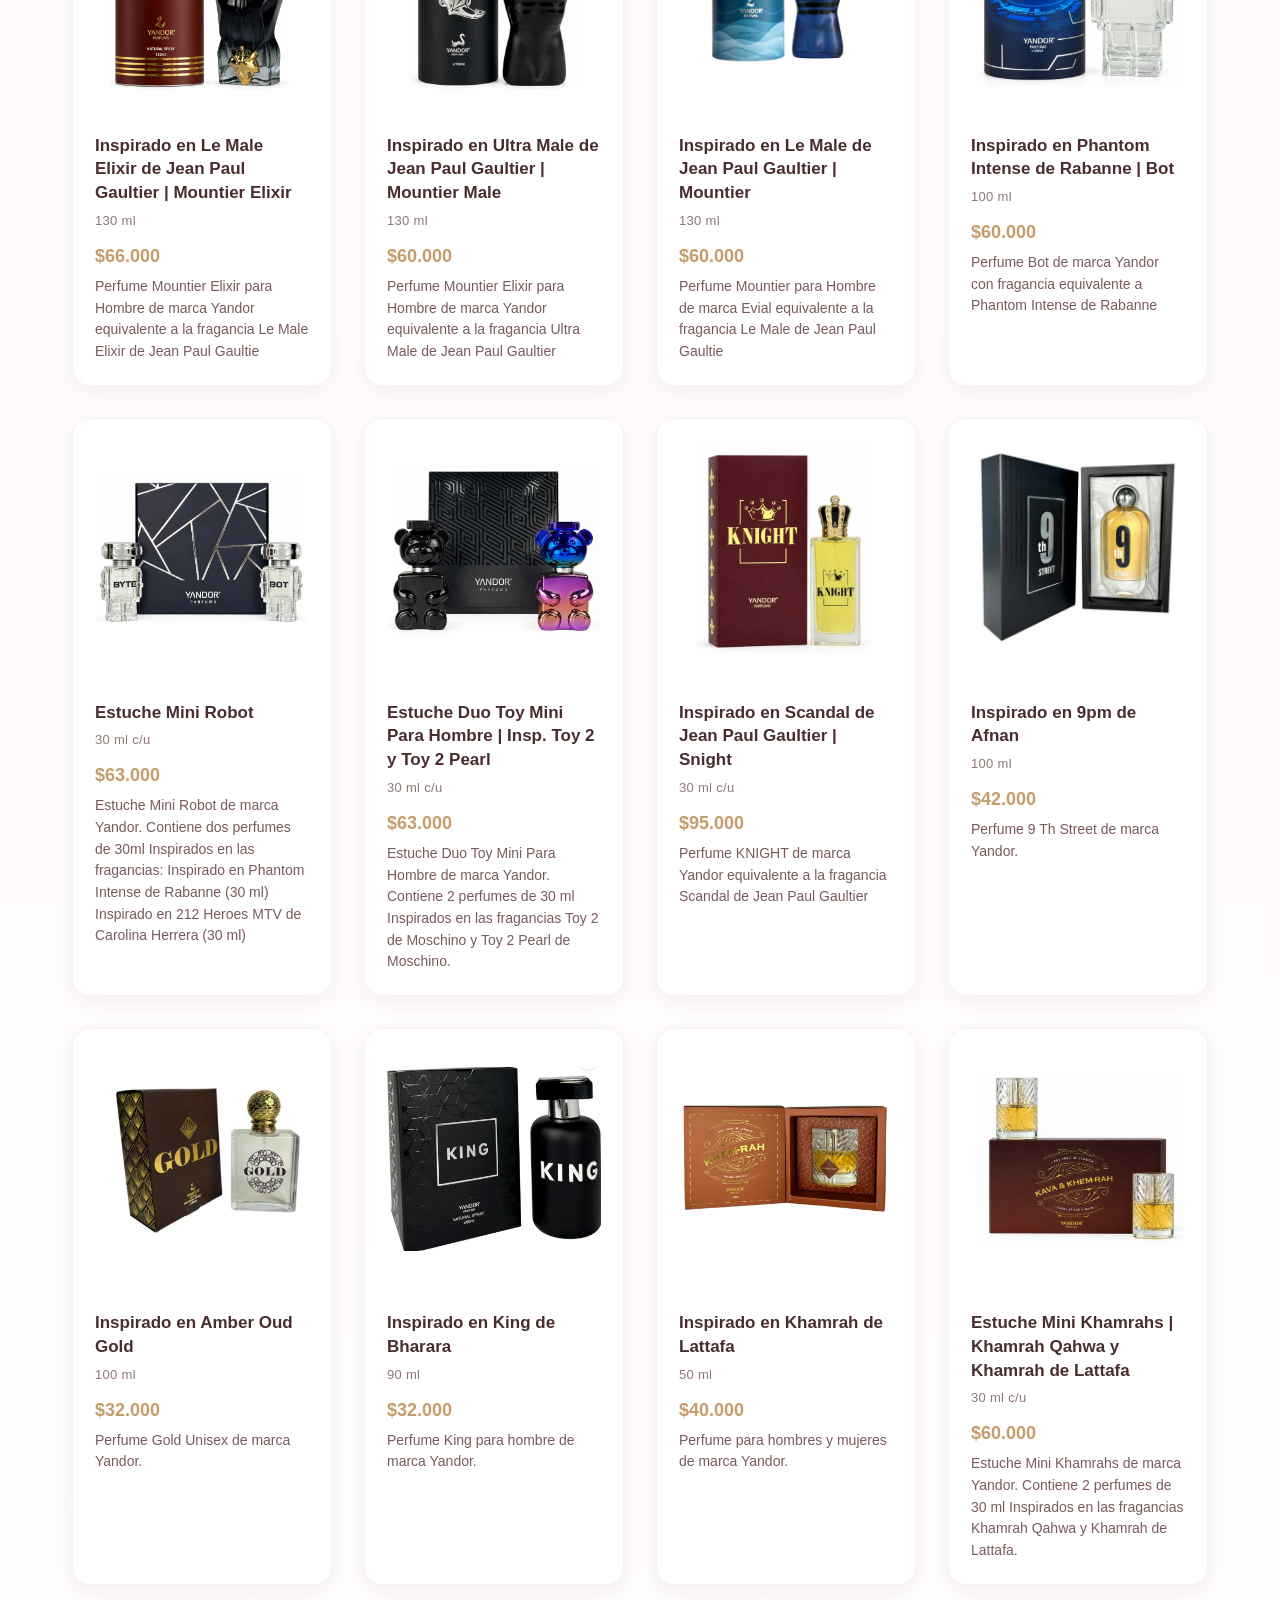
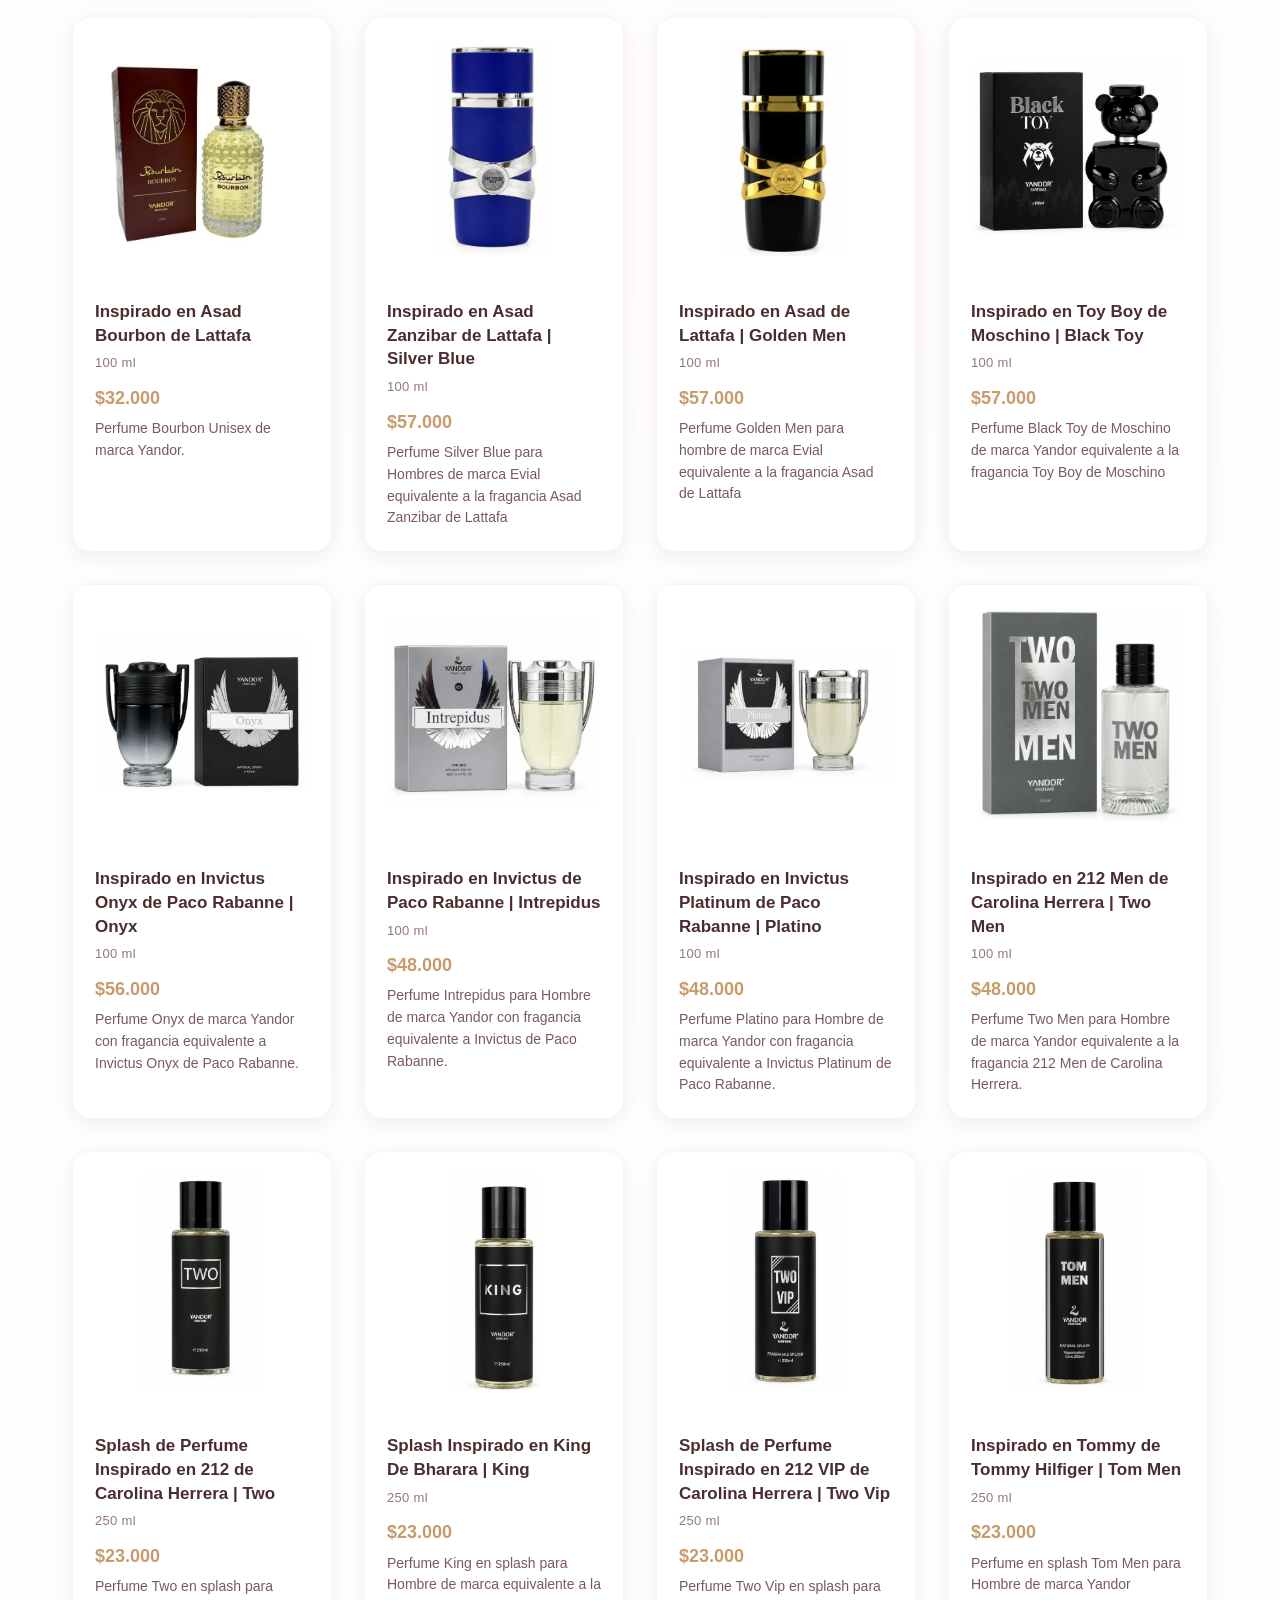
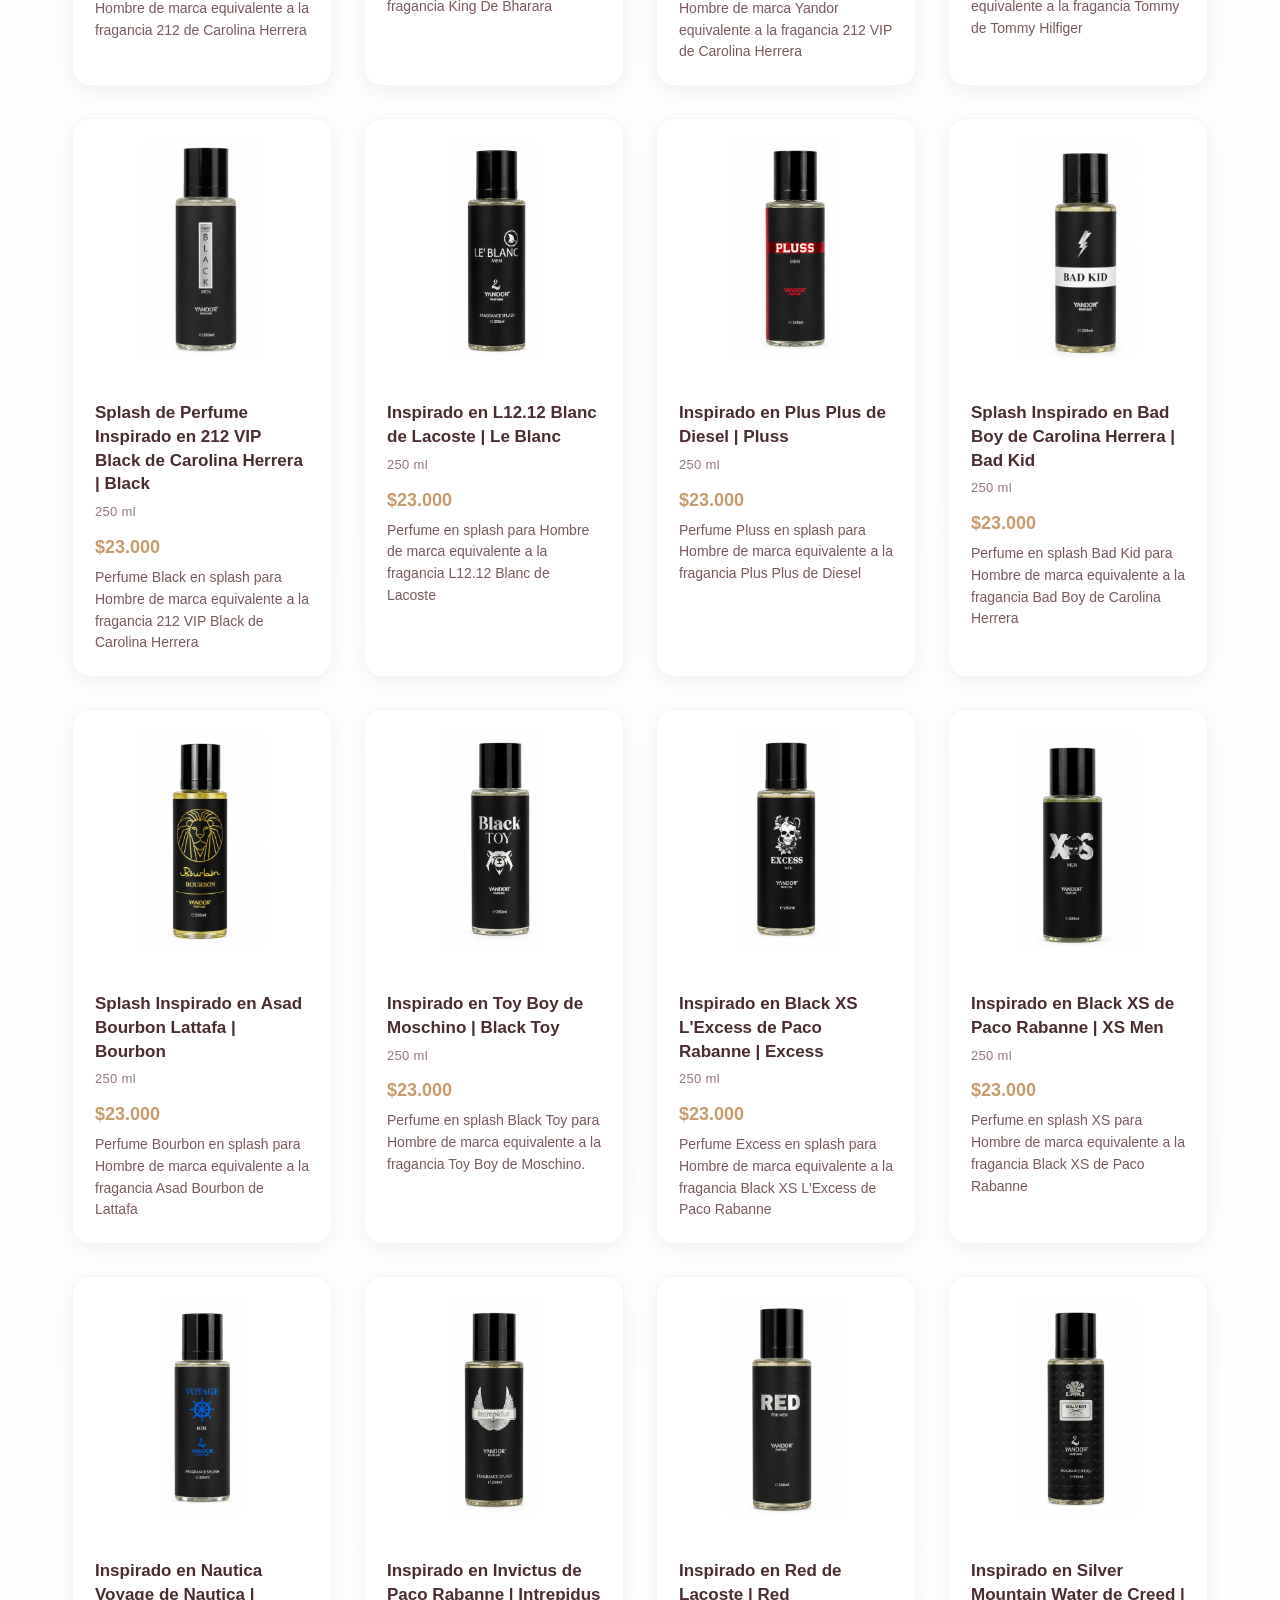
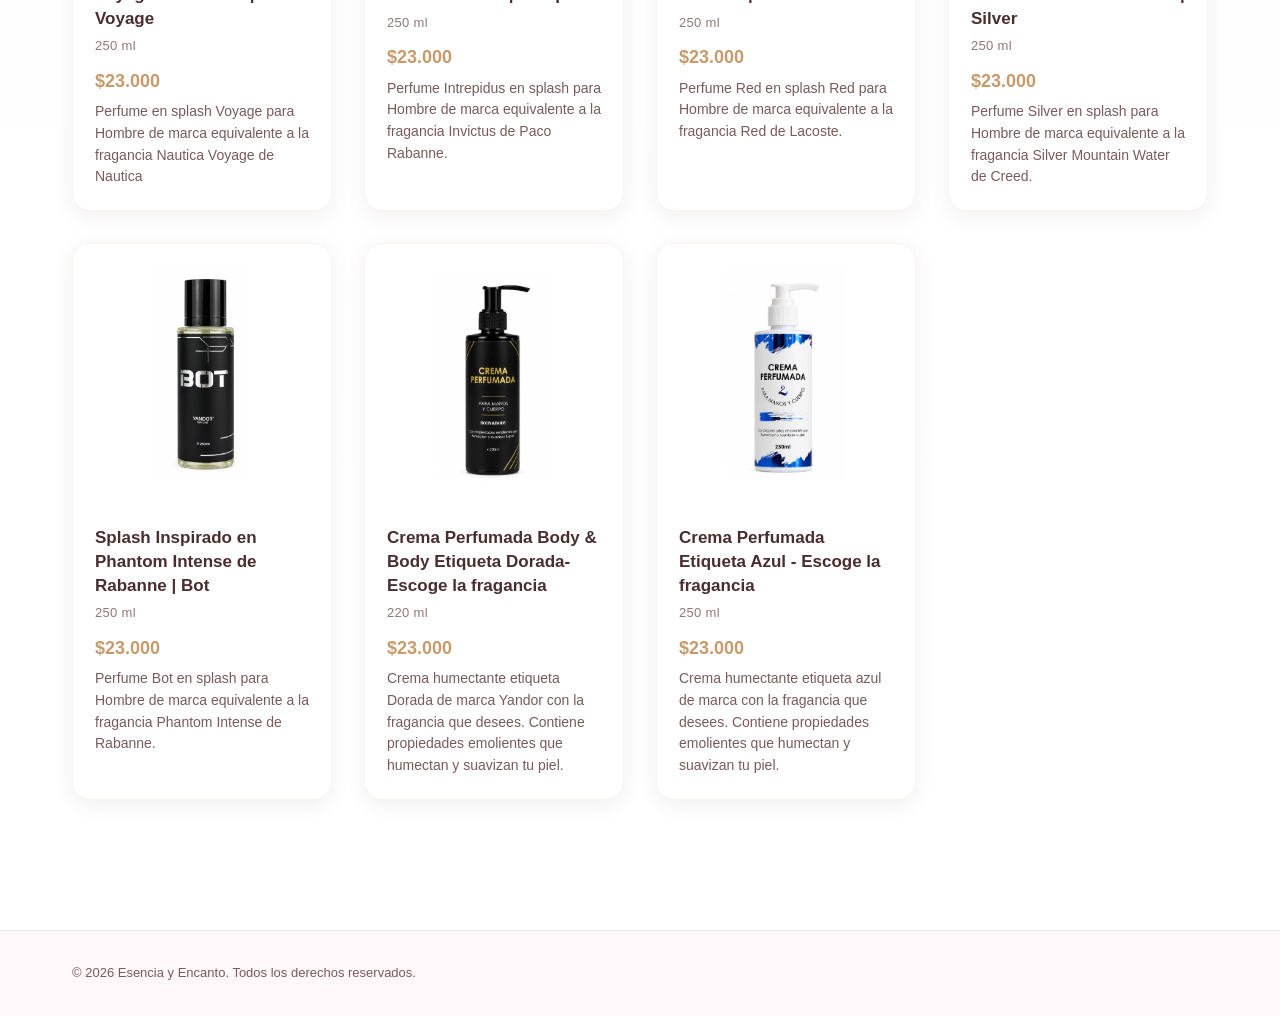
==== commit 9374f697: "Actualización del proyecto" ====
--- a/coleccion-masculina.html
+++ b/coleccion-masculina.html
@@ -1,979 +1,3 @@
-<<<<<<< HEAD
-<!DOCTYPE html>
-<html lang="es">
-<head>
-  <meta charset="UTF-8">
-  <meta name="viewport" content="width=device-width, initial-scale=1.0">
-  <title>Colección Masculina - Esencia y Encanto</title>
-  <link rel="stylesheet" href="style.css">
-</head>
-<body>
-<header class="site-header">
-
-  <div class="container header-container">
-
-    <a class="logo" href="index.html">
-      Esencia y Encanto
-    </a>
-
-    <nav class="nav">
-
-      <a href="index.html" class="active">Inicio</a>
-
-      <a href="perfumes-tubo.html">
-        Perfumes en tubo
-      </a>
-
-      <a href="coleccion-femenina.html">
-        Coleccion Femenina
-      </a>
-
-      <a href="coleccion-masculina.html">
-        Coleccion Masculina
-      </a>
-
-      <!-- MENÚ DESPLEGABLE DE ACCESORIOS -->
-      <div class="menu-desplegable">
-        <details>
-          <summary>Accesorios</summary>
-
-          <ul class="submenu">
-            <li><a href="topitos.html">Topitos</a></li>
-            <li><a href="cadenas.html">Cadenas</a></li>
-            <li><a href="anillos.html">Anillos</a></li>
-            <li><a href="earcuff.html">Earcuff</a></li>
-            <li><a href="pulseras.html">Pulseras</a></li>
-          </ul>
-        </details>
-      </div>
-
-    </nav>
-
-  </div>
-
-</header>
-
-  <section class="catalogo">
-    <div class="container">
-      <h2 class="section-title">Perfumes Para Caballero</h2>
-      <p class="subtitle">Descubre fragancias exclusivas que definen la elegancia.</p>
-      <div class="grid">
-
-
-        <!-- Aquí tus tarjetas de perfumes de lujo -->
-
-        <article class="card">
-          <img src="img/hislegacy.jpg" alt="His confession lattafa">
-          <div class="card-body">
-            <h3>
-              Inspirado en la His Confession Lattafa | His Legacy
-            </h3>
-            <p class="size">
-              100 ml
-            </p>
-            <p class="price">
-              $80.000
-            </p>
-            <p class="desc">
-              Perfume His Legacy para-Hombres de marca Yandor equivalente a la fragancia His Confession. 
-            </p>
-          </div>
-        </article>
-
-
-        <article class="card">
-          <img src="img/xsmen.jpg" alt="black xs">
-          <div class="card-body">
-            <h3>
-              Inspirada en Black XS de Paco Rabanne | XS
-            </h3>
-            <p class="size">
-              90 ml
-            </p>
-            <p class="price">
-              $48.000
-            </p>
-            <p class="desc">
-               Perfume XS para Hombre de marca Yandor equivalente a la fragancia Black XS de Paco Rabanne.
-            </p>
-          </div>
-        </article>        
-
-
-        <article class="card">
-          <img src="img/santal.jpg" alt="santal">
-          <div class="card-body">
-            <h3>
-              Inspirado en Santal de Creed | Police man
-            </h3>
-            <p class="size">
-              100 ml
-            </p>
-            <p class="price">
-              $48.000
-            </p>
-            <p class="desc">
-              Perfume para Hombre de marca Evial equivalente a la fragancia Santal de Creed.
-            </p>
-          </div>
-        </article> 
-
-
-        <article class="card">
-          <img src="img/champion.jpg" alt="Legacy Private">
-          <div class="card-body">
-            <h3>
-              Inspirado en Legacy Private de Cristiano Ronaldo | R Champion
-            </h3>
-            <p class="size">
-              100 ml
-            </p>
-            <p class="price">
-              $48.000
-            </p>
-            <p class="desc">
-              Perfume R Champion para Hombre de marca Evial equivalente a la fragancia Legacy Private de Cristiano Ronaldo.
-            </p>
-          </div>
-        </article>     
-        
-        
-        <article class="card">
-          <img src="img/astro.jpg" alt="astro">
-          <div class="card-body">
-            <h3>
-              Inspirado en Legacy de Cristiano Ronaldo | R Astro
-            </h3>
-            <p class="size">
-              100 ml
-            </p>
-            <p class="price">
-              $48.000
-            </p>
-            <p class="desc">
-              Perfume R Astro para Hombre de marca Evial equivalente a la fragancia Legacy de Cristiano Ronaldo.
-            </p>
-          </div>
-        </article> 
-
-
-        <article class="card">
-          <img src="img/blueformen.jpg" alt="blue for men">
-          <div class="card-body">
-            <h3>
-              Inspirado en Blue Seduction de Antonio Banderas | Blue
-            </h3>
-            <p class="size">
-              100 ml
-            </p>
-            <p class="price">
-              $48.000
-            </p>
-            <p class="desc">
-              Perfume Blue para Hombre de marca Evial equivalente a la fragancia Blue Seduction de Antonio Banderas.
-            </p>
-          </div>
-        </article>         
-
-
-        <article class="card">
-          <img src="img/excesslujo.jpg" alt="excess lujo">
-          <div class="card-body">
-            <h3>
-              Inspirado en Black XS L'Exces de Paco Rabanne | Excess
-            </h3>
-            <p class="size">
-              100 ml
-            </p>
-            <p class="price">
-              $48.000
-            </p>
-            <p class="desc">
-              Perfume Excess para Hombre de marca Yandor equivalente a la fragancia Black XS L'Exces de Paco Rabanne.
-            </p>
-          </div>
-        </article>          
-
-
-        <article class="card">
-          <img src="img/lenuit.jpg" alt="Club de Nuit">
-          <div class="card-body">
-            <h3>
-              Inspirado en Club de Nuit Intense Man de Armaf | Le Nuit
-            </h3>
-            <p class="size">
-              150 ml
-            </p>
-            <p class="price">
-              $66.000
-            </p>
-            <p class="desc">
-              Perfume Le Nuit para hombre de marca Yandor equivalente a la fragancia Club de Nuit Intense Man de Armaf 
-            </p>
-          </div>
-        </article>        
-
-
-        <article class="card">
-          <img src="img/mountierelixir.jpg" alt="Le male elixir">
-          <div class="card-body">
-            <h3>
-              Inspirado en Le Male Elixir de Jean Paul Gaultier | Mountier Elixir
-            </h3>
-            <p class="size">
-              130 ml
-            </p>
-            <p class="price">
-              $66.000
-            </p>
-            <p class="desc">
-              Perfume Mountier Elixir para Hombre de marca Yandor equivalente a la fragancia Le Male Elixir de Jean Paul Gaultie
-            </p>
-          </div>
-        </article>  
-
-
-        <article class="card">
-          <img src="img/mountier.jpg" alt="Le male elixir">
-          <div class="card-body">
-            <h3>
-              Inspirado en Ultra Male de Jean Paul Gaultier | Mountier Male
-            </h3>
-            <p class="size">
-              130 ml
-            </p>
-            <p class="price">
-              $60.000
-            </p>
-            <p class="desc">
-              Perfume Mountier Elixir para Hombre de marca Yandor equivalente a la fragancia Ultra Male de Jean Paul Gaultier
-            </p>
-          </div>
-        </article>
-
-
-        <article class="card">
-          <img src="img/male.jpg" alt="Male">
-          <div class="card-body">
-            <h3>
-              Inspirado en Le Male de Jean Paul Gaultier | Mountier
-            </h3>
-            <p class="size">
-              130 ml
-            </p>
-            <p class="price">
-              $60.000
-            </p>
-            <p class="desc">
-              Perfume Mountier para Hombre de marca Evial equivalente a la fragancia Le Male de Jean Paul Gaultie 
-            </p>
-          </div>
-        </article>
-
-
-        <article class="card">
-          <img src="img/botlujo.jpg" alt="bot lujo">
-          <div class="card-body">
-            <h3>
-              Inspirado en Phantom Intense de Rabanne | Bot
-            </h3>
-            <p class="size">
-              100 ml
-            </p>
-            <p class="price">
-              $60.000
-            </p>
-            <p class="desc">
-              Perfume Bot de marca Yandor con fragancia equivalente a Phantom Intense de Rabanne 
-            </p>
-          </div>
-        </article> 
-
-
-
-        <article class="card">
-          <img src="img/byte.jpg" alt="estuche mini robot">
-          <div class="card-body">
-            <h3>
-              Estuche Mini Robot 
-            </h3>
-            <p class="size">
-              30 ml c/u
-            </p>
-            <p class="price">
-              $63.000
-            </p>
-            <p class="desc">
-              Estuche Mini Robot de marca Yandor. Contiene dos perfumes de 30ml Inspirados en las fragancias: Inspirado en Phantom Intense de Rabanne (30 ml) Inspirado en 212 Heroes MTV de Carolina Herrera (30 ml) 
-            </p>
-          </div>
-        </article> 
-        
-        
-        <article class="card">
-          <img src="img/estuchemoschino.jpg" alt="estuche moschino">
-          <div class="card-body">
-            <h3>
-              Estuche Duo Toy Mini Para Hombre | Insp. Toy 2 y Toy 2 Pearl
-            </h3>
-            <p class="size">
-              30 ml c/u
-            </p>
-            <p class="price">
-              $63.000
-            </p>
-            <p class="desc">
-              Estuche Duo Toy Mini Para Hombre de marca Yandor. Contiene 2 perfumes de 30 ml Inspirados en las fragancias Toy 2 de Moschino y Toy 2 Pearl de Moschino.  
-            </p>
-          </div>
-        </article>         
-
-
-        <article class="card">
-          <img src="img/knight.jpg" alt="Knight">
-          <div class="card-body">
-            <h3>
-              Inspirado en Scandal de Jean Paul Gaultier | Snight
-            </h3>
-            <p class="size">
-              30 ml c/u
-            </p>
-            <p class="price">
-              $95.000
-            </p>
-            <p class="desc">
-              Perfume KNIGHT de marca Yandor equivalente a la fragancia Scandal de Jean Paul Gaultier
-            </p>
-          </div>
-        </article>  
-
-
-        <article class="card">
-          <img src="img/9th2.jpg" alt="9pm de Afnan">
-          <div class="card-body">
-            <h3>
-              Inspirado en 9pm de Afnan
-            </h3>
-            <p class="size">
-              100 ml
-            </p>
-            <p class="price">
-              $42.000
-            </p>
-            <p class="desc">
-              Perfume 9 Th Street de marca Yandor.
-            </p>
-          </div>
-        </article>
-
-        <article class="card">
-          <img src="img/gold.jpg" alt="Amber Oud Gold">
-          <div class="card-body">
-            <h3>
-              Inspirado en Amber Oud Gold
-            </h3>
-            <p class="size">
-              100 ml
-            </p>
-            <p class="price">
-              $32.000
-            </p>
-            <p class="desc">
-              Perfume Gold Unisex de marca Yandor.
-            </p>
-          </div>
-        </article>
-
-        <article class="card">
-          <img src="img/king.jpg" alt="King de Bharara">
-          <div class="card-body">
-            <h3>
-              Inspirado en King de Bharara
-            </h3>
-            <p class="size">
-              90 ml
-            </p>
-            <p class="price">
-              $32.000
-            </p>
-            <p class="desc">
-              Perfume King para hombre de marca Yandor.
-            </p>
-          </div>
-        </article>
-
-
-        <article class="card">
-          <img src="img/Khamrah.jpg" alt="Khamrah">
-          <div class="card-body">
-            <h3>
-              Inspirado en Khamrah de Lattafa
-            </h3>
-            <p class="size">
-              50 ml
-            </p>
-            <p class="price">
-              $40.000
-            </p>
-            <p class="desc">
-              Perfume para hombres y mujeres de marca Yandor.
-            </p>
-          </div>
-        </article>
-
-
-        <article class="card">
-          <img src="img/minikhmarahs.jpg" alt="Khamrah">
-          <div class="card-body">
-            <h3>
-              Estuche Mini Khamrahs  | Khamrah Qahwa y Khamrah de Lattafa
-            </h3>
-            <p class="size">
-              30 ml c/u
-            </p>
-            <p class="price">
-              $60.000
-            </p>
-            <p class="desc">
-              Estuche Mini Khamrahs de marca Yandor. Contiene 2 perfumes de 30 ml Inspirados en las fragancias Khamrah Qahwa y Khamrah de Lattafa.
-            </p>
-          </div>
-        </article>
-
-        <article class="card">
-          <img src="img/bourbon.jpg" alt="Asad Bourbon">
-          <div class="card-body">
-            <h3>
-              Inspirado en Asad Bourbon de Lattafa
-            </h3>
-            <p class="size">
-              100 ml
-            </p>
-            <p class="price">
-              $32.000
-            </p>
-            <p class="desc">
-              Perfume Bourbon Unisex de marca Yandor.
-            </p>
-          </div>
-        </article>
-
-
-        <article class="card">
-          <img src="img/asadazul.jpg" alt="Asad zanzibar">
-          <div class="card-body">
-            <h3>
-              Inspirado en Asad Zanzibar de Lattafa  | Silver Blue
-            </h3>
-            <p class="size">
-              100 ml
-            </p>
-            <p class="price">
-              $57.000
-            </p>
-            <p class="desc">
-              Perfume Silver Blue para Hombres de marca Evial equivalente a la fragancia Asad Zanzibar de Lattafa 
-            </p>
-          </div>
-        </article>
-
-
-        <article class="card">
-          <img src="img/goldenmen.jpg" alt="golden menr">
-          <div class="card-body">
-            <h3>
-              Inspirado en Asad de Lattafa | Golden Men
-            </h3>
-            <p class="size">
-              100 ml
-            </p>
-            <p class="price">
-              $57.000
-            </p>
-            <p class="desc">
-              Perfume Golden Men para hombre de marca Evial equivalente a la fragancia Asad de Lattafa 
-            </p>
-          </div>
-        </article>
-
-
-        <article class="card">
-          <img src="img/blacktoy.jpg" alt="black toy">
-          <div class="card-body">
-            <h3>
-              Inspirado en Toy Boy de Moschino | Black Toy
-            </h3>
-            <p class="size">
-              100 ml
-            </p>
-            <p class="price">
-              $57.000
-            </p>
-            <p class="desc">
-              Perfume Black Toy de Moschino de marca Yandor equivalente a la fragancia Toy Boy de Moschino
-            </p>
-          </div>
-        </article>        
-
-
-
-        <article class="card">
-          <img src="img/interpidusonyx.jpg" alt="interpidus onyx">
-          <div class="card-body">
-            <h3>
-              Inspirado en Invictus Onyx de Paco Rabanne | Onyx
-            </h3>
-            <p class="size">
-              100 ml
-            </p>
-            <p class="price">
-              $56.000
-            </p>
-            <p class="desc">
-              Perfume Onyx de marca Yandor con fragancia equivalente a Invictus Onyx de Paco Rabanne.
-            </p>
-          </div>
-        </article>   
-
-
-        <article class="card">
-          <img src="img/interpiduslujo.jpg" alt="interpidus lujo">
-          <div class="card-body">
-            <h3>
-              Inspirado en Invictus de Paco Rabanne | Intrepidus
-            </h3>
-            <p class="size">
-              100 ml
-            </p>
-            <p class="price">
-              $48.000
-            </p>
-            <p class="desc">
-              Perfume Intrepidus para Hombre de marca Yandor con fragancia equivalente a Invictus de Paco Rabanne.
-            </p>
-          </div>
-        </article> 
-
-
-
-
-        <article class="card">
-          <img src="img/invictusplatino.jpg" alt="invictus platino">
-          <div class="card-body">
-            <h3>
-              Inspirado en Invictus Platinum de Paco Rabanne | Platino
-            </h3>
-            <p class="size">
-              100 ml
-            </p>
-            <p class="price">
-              $48.000
-            </p>
-            <p class="desc">
-              Perfume Platino para Hombre de marca Yandor con fragancia equivalente a Invictus Platinum de Paco Rabanne. 
-            </p>
-          </div>
-        </article>     
-        
-        
-        <article class="card">
-          <img src="img/212carolinaherrera.jpg" alt="212 carolina herrera">
-          <div class="card-body">
-            <h3>
-              Inspirado en 212 Men de Carolina Herrera | Two Men
-            </h3>
-            <p class="size">
-              100 ml
-            </p>
-            <p class="price">
-              $48.000
-            </p>
-            <p class="desc">
-              Perfume Two Men para Hombre de marca Yandor equivalente a la fragancia 212 Men de Carolina Herrera.
-            </p>
-          </div>
-        </article>         
-
-
-        <article class="card">
-          <img src="img/splash212.jpg" alt="212 carolina herrera">
-          <div class="card-body">
-            <h3>
-              Splash de Perfume Inspirado en 212 de Carolina Herrera | Two
-            </h3>
-            <p class="size">
-              250 ml
-            </p>
-            <p class="price">
-              $23.000
-            </p>
-            <p class="desc">
-              Perfume Two en splash para Hombre de marca equivalente a la fragancia 212 de Carolina Herrera 
-            </p>
-          </div>
-        </article>  
-
-
-
-        <article class="card">
-          <img src="img/splashking.jpg" alt="king de bharara">
-          <div class="card-body">
-            <h3>
-              Splash Inspirado en King De Bharara | King
-            </h3>
-            <p class="size">
-              250 ml
-            </p>
-            <p class="price">
-              $23.000
-            </p>
-            <p class="desc">
-              Perfume King en splash para Hombre de marca equivalente a la fragancia King De Bharara
-            </p>
-          </div>
-        </article>  
-
-
-        <article class="card">
-          <img src="img/splashtwovip.jpg" alt="two vip">
-          <div class="card-body">
-            <h3>
-              Splash de Perfume Inspirado en 212 VIP de Carolina Herrera | Two Vip
-            </h3>
-            <p class="size">
-              250 ml
-            </p>
-            <p class="price">
-              $23.000
-            </p>
-            <p class="desc">
-              Perfume Two Vip en splash para Hombre de marca Yandor equivalente a la fragancia 212 VIP de Carolina Herrera 
-            </p>
-          </div>
-        </article>  
-
-
-        <article class="card">
-          <img src="img/splashtom.jpg" alt="tom men">
-          <div class="card-body">
-            <h3>
-              Inspirado en Tommy de Tommy Hilfiger | Tom Men
-            </h3>
-            <p class="size">
-              250 ml
-            </p>
-            <p class="price">
-              $23.000
-            </p>
-            <p class="desc">
-              Perfume en splash Tom Men para Hombre de marca Yandor equivalente a la fragancia Tommy de Tommy Hilfiger
-            </p>
-          </div>
-        </article>          
-
-
-
-        <article class="card">
-          <img src="img/splashblack.jpg" alt="black">
-          <div class="card-body">
-            <h3>
-              Splash de Perfume Inspirado en 212 VIP Black de Carolina Herrera | Black
-            </h3>
-            <p class="size">
-              250 ml
-            </p>
-            <p class="price">
-              $23.000
-            </p>
-            <p class="desc">  
-              Perfume Black en splash para Hombre de marca equivalente a la fragancia 212 VIP Black de Carolina Herrera
-            </p>
-          </div>
-        </article>      
-        
-        
-        <article class="card">
-          <img src="img/splashleblanc.jpg" alt="le blanc">
-          <div class="card-body">
-            <h3>
-              Inspirado en L12.12 Blanc de Lacoste | Le Blanc
-            </h3>
-            <p class="size">
-              250 ml
-            </p>
-            <p class="price">
-              $23.000
-            </p>
-            <p class="desc">  
-              Perfume en splash para Hombre de marca equivalente a la fragancia L12.12 Blanc de Lacoste
-            </p>
-          </div>
-        </article>       
-        
-        
-        <article class="card">
-          <img src="img/splashpluss.jpg" alt="pluss">
-          <div class="card-body">
-            <h3>
-              Inspirado en Plus Plus de Diesel | Pluss
-            </h3>
-            <p class="size">
-              250 ml
-            </p>
-            <p class="price">
-              $23.000
-            </p>
-            <p class="desc">  
-              Perfume Pluss en splash para Hombre de marca equivalente a la fragancia Plus Plus de Diesel
-            </p>
-          </div>
-        </article>      
-        
-        
-
-        <article class="card">
-          <img src="img/splashbadkid.jpg" alt="bad kid">
-          <div class="card-body">
-            <h3>
-              Splash Inspirado en Bad Boy de Carolina Herrera | Bad Kid
-            </h3>
-            <p class="size">
-              250 ml
-            </p>
-            <p class="price">
-              $23.000
-            </p>
-            <p class="desc">  
-              Perfume en splash Bad Kid para Hombre de marca equivalente a la fragancia Bad Boy de Carolina Herrera 
-            </p>
-          </div>
-        </article>        
-
-
-        <article class="card">
-          <img src="img/splashburbon.jpg" alt="bourbon">
-          <div class="card-body">
-            <h3>
-              Splash Inspirado en Asad Bourbon Lattafa | Bourbon
-            </h3>
-            <p class="size">
-              250 ml
-            </p>
-            <p class="price">
-              $23.000
-            </p>
-            <p class="desc">  
-              Perfume Bourbon en splash para Hombre de marca equivalente a la fragancia Asad Bourbon de Lattafa
-            </p>
-          </div>
-        </article> 
-
-
-        <article class="card">
-          <img src="img/splashblacktoy.jpg" alt="black toy">
-          <div class="card-body">
-            <h3>
-              Inspirado en Toy Boy de Moschino | Black Toy
-            </h3>
-            <p class="size">
-              250 ml
-            </p>
-            <p class="price">
-              $23.000
-            </p>
-            <p class="desc">  
-              Perfume en splash Black Toy para Hombre de marca equivalente a la fragancia Toy Boy de Moschino. 
-            </p>
-          </div>
-        </article> 
-        
-        
-        <article class="card">
-          <img src="img/splashexcess.jpg" alt="excess">
-          <div class="card-body">
-            <h3>
-              Inspirado en Black XS L'Excess de Paco Rabanne | Excess
-            </h3>
-            <p class="size">
-              250 ml
-            </p>
-            <p class="price">
-              $23.000
-            </p>
-            <p class="desc">  
-              Perfume Excess en splash para Hombre de marca equivalente a la fragancia Black XS L'Excess de Paco Rabanne
-            </p>
-          </div>
-        </article>     
-        
-        
-
-        <article class="card">
-          <img src="img/splashxs.jpg" alt="xs">
-          <div class="card-body">
-            <h3>
-              Inspirado en Black XS de Paco Rabanne | XS Men
-            </h3>
-            <p class="size">
-              250 ml
-            </p>
-            <p class="price">
-              $23.000
-            </p>
-            <p class="desc">  
-              Perfume en splash XS para Hombre de marca equivalente a la fragancia Black XS de Paco Rabanne 
-            </p>
-          </div>
-        </article>          
-
-
-
-        <article class="card">
-          <img src="img/splashvoyage.jpg" alt="voyage">
-          <div class="card-body">
-            <h3>
-              Inspirado en Nautica Voyage de Nautica | Voyage
-            </h3>
-            <p class="size">
-              250 ml
-            </p>
-            <p class="price">
-              $23.000
-            </p>
-            <p class="desc">  
-              Perfume en splash Voyage para Hombre de marca equivalente a la fragancia Nautica Voyage de Nautica
-            </p>
-          </div>
-        </article>         
-        
-        
-        <article class="card">
-          <img src="img/splashinterpidus.jpg" alt="interpidus">
-          <div class="card-body">
-            <h3>
-              Inspirado en Invictus de Paco Rabanne | Intrepidus
-            </h3>
-            <p class="size">
-              250 ml
-            </p>
-            <p class="price">
-              $23.000
-            </p>
-            <p class="desc">  
-              Perfume Intrepidus en splash para Hombre de marca equivalente a la fragancia Invictus de Paco Rabanne.
-            </p>
-          </div>
-        </article>    
-        
-        
-
-        <article class="card">
-          <img src="img/splashred.jpg" alt="red">
-          <div class="card-body">
-            <h3>
-              Inspirado en Red de Lacoste | Red
-            </h3>
-            <p class="size">
-              250 ml
-            </p>
-            <p class="price">
-              $23.000
-            </p>
-            <p class="desc">  
-              Perfume Red en splash Red para Hombre de marca equivalente a la fragancia Red de Lacoste.
-            </p>
-          </div>
-        </article>      
-        
-        
-        <article class="card">
-          <img src="img/splashsilver.jpg" alt="silver">
-          <div class="card-body">
-            <h3>
-              Inspirado en Silver Mountain Water de Creed | Silver
-            </h3>
-            <p class="size">
-              250 ml
-            </p>
-            <p class="price">
-              $23.000
-            </p>
-            <p class="desc">  
-              Perfume Silver en splash para Hombre de marca equivalente a la fragancia Silver Mountain Water de Creed.
-            </p>
-          </div>
-        </article>   
-        
-        
-
-        <article class="card">
-          <img src="img/splashbot.jpg" alt="bot">
-          <div class="card-body">
-            <h3>
-              Splash Inspirado en Phantom Intense de Rabanne | Bot
-            </h3>
-            <p class="size">
-              250 ml
-            </p>
-            <p class="price">
-              $23.000
-            </p>
-            <p class="desc">  
-              Perfume Bot en splash para Hombre de marca equivalente a la fragancia Phantom Intense de Rabanne.
-            </p>
-          </div>
-        </article>         
-        
-
-        <article class="card">
-          <img src="img/cremaperfumadahombre.jpg" alt="crema perfumada">
-          <div class="card-body">
-            <h3>
-              Crema Perfumada Body & Body Etiqueta Dorada- Escoge la fragancia
-            </h3>
-            <p class="size">
-              220 ml
-            </p>
-            <p class="price">
-              $23.000
-            </p>
-            <p class="desc">  
-              Crema humectante etiqueta Dorada de marca Yandor con la fragancia que desees. Contiene propiedades emolientes que humectan y suavizan tu piel.
-            </p>
-          </div>
-        </article>          
-
-
-        <article class="card">
-          <img src="img/cremaperfumadahombreazul.jpg" alt="crema perfumada">
-          <div class="card-body">
-            <h3>
-              Crema Perfumada Etiqueta Azul - Escoge la fragancia
-            </h3>
-            <p class="size">
-              250 ml
-            </p>
-            <p class="price">
-              $23.000
-            </p>
-            <p class="desc">  
-              Crema humectante etiqueta azul de marca con la fragancia que desees. Contiene propiedades emolientes que humectan y suavizan tu piel.
-            </p>
-          </div>
-        </article>          
-
-
-      </div>
-    </div>
-  </section>
-
-  <footer class="site-footer">
-    <div class="container footer-grid">
-      <p>&copy; 2026 Esencia y Encanto. Todos los derechos reservados.</p>
-    </div>
-  </footer>
-</body>
-=======
 <!DOCTYPE html>
 <html lang="es">
 <head>
@@ -1948,5 +972,3 @@
     </div>
   </footer>
 </body>
->>>>>>> 555e108 (Primera carga del proyecto Esencia y Encanto)
-</html>
